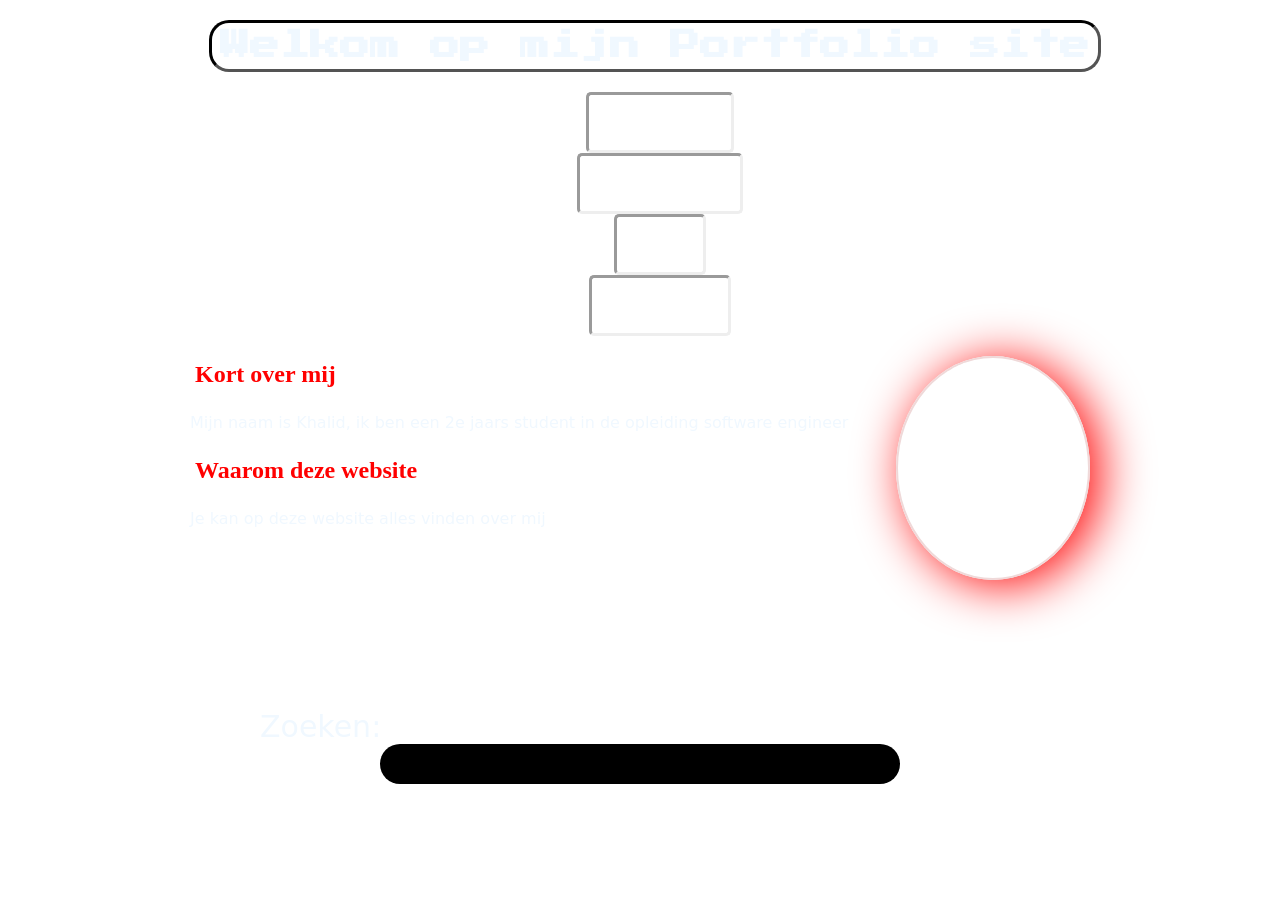
==== index.html @ 6fa55dfb "zoekbalk uitgewerkt" ====
<!DOCTYPE html>
<html lang="nl">

<head>
<meta charset="UTF-8">
  <meta name="viewport" content="width=device-width, initial-scale=1.0">
  <link rel="stylesheet" href="assets/css/style.css">
<link href="https://fonts.googleapis.com/css2?family=Press+Start+2P&display=swap" rel="stylesheet">
<title>Khalids Portfolio</title>

</head>

<body>


  <video autoplay muted loop playsinline class="achtergrond-video">
    <source src="assets/video/SansVideo.mp4" type="video/mp4">
  </video>






<header>       <h1 id ="Kopt">Welkom op mijn Portfolio site</h1>    

    <nav> 
     <ul>
        <li><a href="index.html"> Whoami</a><div class="box"></div> </li>
        <li><a href="projecten.html">Projecten</a> <div class="box"></div></li>
        <li><a href="blog.html">Blog</a><div class="box"></div> </li>
        <li><a href="contact.html">Contact</a><div class="box"></div></li>
      </ul>
          </nav>  
          
          
</header>


<main>  

<img id = "potret" src="assets/img/Khalid3.jpg" alt="Portret">
    
<section>
 <h2> Kort over mij </h2>
<p>Mijn naam is Khalid, ik ben een 2e jaars student in de opleiding software engineer</p>
</section>

<section>
<h2>Waarom deze website</h2>
<p>Je kan op deze website alles vinden over mij</p>
</section>




</main>

<search id="zoekcontainer">
  <form id = "zoeksub">
<label for="zoekbalk">Zoeken:</label>
<input id="zoekbalk"> 
</form>
</search>


<footer>

  

</footer>

    <script src="index.js"></script>

</body>



</html>
---- assets/css/style.css ----
@font-face {
     font-family: 'MonsterFriendFont';
          src: url('../fonts/MonsterFriendFore.otf') format('opentype');
     font-display: swap;
     }

     @font-face {
     font-family: 'sans';
          src: url('../fonts/determinationsansweb-webfont.ttf') format('truetype');
     font-display: swap;
     }

     @font-face {
     font-family: 'hachiro';
          src: url('../fonts/HachicroRegular.ttf') format('truetype');
     font-display: swap;
     }

     ul{

     list-style: none;

     }



          h1 {


               color:aliceblue;
               font-family: "press start 2p", sans-serif;
               padding: 8px;
               border-style: inset;

               font-size: 30px;

               width: fit-content;

          border-color:  black;
          border-radius: 20px;


          margin: 20px auto;
     transform: translateX(15px);


          }


     .achtergrond-video {
     position: fixed;
     top: 0;
     left: 0;
     width: 100vw;
     height: 100vh;
     object-fit: cover;
     z-index: -1; 
     } 





     p{

     font-family: "sans";

     color: aliceblue;


     }


     h2 {
          padding: 5px;
     font-family: "MonsterFriendFont";
     color: red;
     }


     li {
     border-style: inset;
     border-radius: 5px;
     width: fit-content;
     padding: 10px;
     font-size: 30px;
          font-family: 'sans';
     color: white;
     margin: auto;

          position: relative;

     }


     .contactli {

     color: rgb(0, 30, 255);
     margin: 10px 0;

     }

     a{

          text-decoration: none;

          position: relative;
     z-index: 1;
          color:inherit;
     }




     a:hover + .box{

     animation: expand;
     animation-duration: 1s;

     }

     .box{


     position: absolute;
     inset: 10px 15px 10px;

     background: red;
     z-index: 0;

          opacity: 0;



     }

     @keyframes expand {

          50%{transform: scale(1.2);}
          50%{opacity: 40%;}
     }


     label{

          font-size: 30px;
          display: block;
          color:aliceblue;
          font-family: 'sans';

     }


     input{
          font-family: 'sans', sans-serif;
          font-size: 25px;
          padding: 10px;
          border-radius: 20px;

          align-self: flex-start;
          
          width: 500px;
          height: 20px;
          margin-left: 120px;

          border:none;


          color:aliceblue;
     background-color: black;
     }


     @keyframes redshadow
     {
          50%{box-shadow: 5px 5px 50px rgb(78, 184, 241);  }


     }

     input:focus{

          outline: 1px dotted aliceblue;

     }
     

     input:hover{


  animation: redshadow 2s ease-in-out infinite;

     }



     #zoekcontainer{

          position: fixed;
     display: flex;
     flex-direction: column;
     width: 300px;
     gap: 10px;

     margin: 165px 70px;

     }

     #potret{


     width: 190px;
     height: 220px;

     object-fit: cover;
     border-radius: 50%;
     border: rgb(239, 217, 217) solid 2px;

     font-family: "sans";
          float: right;
     color: white;

     box-shadow: 10px 5px 50px rgb(255, 0, 0);
     }



     @media (max-width: 480px) {

     #potret {

     float: none;
     margin: 20px auto;

     }

     li {

     font-size: 20px;

     }

     }


     @media (min-width: 768px) {

     body {

     max-width: 700px;
     margin: auto;

     }

     }


     @media (min-width: 1024px) {

     body {

     max-width: 900px;

     }

     }
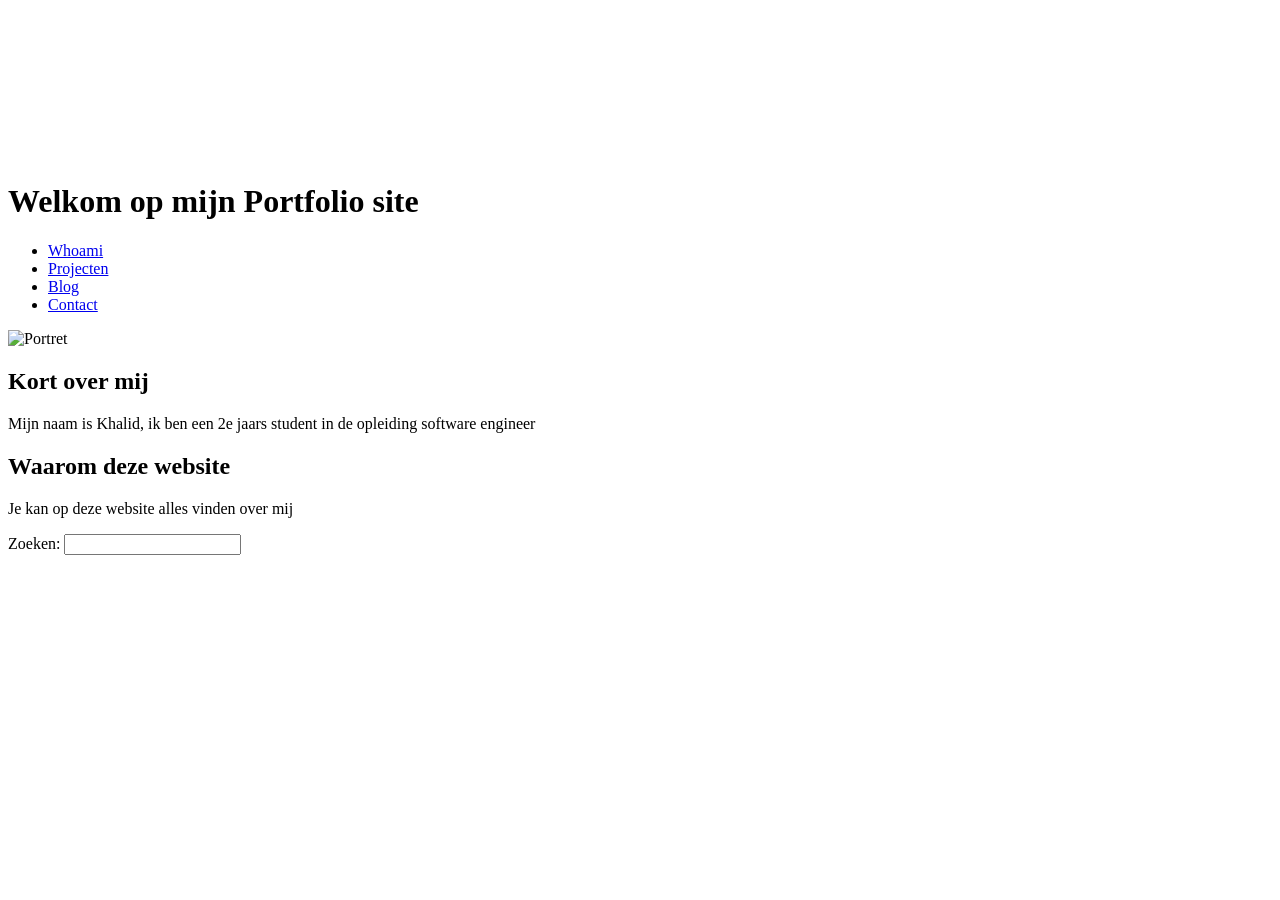
==== commit 51f1f093: "met prettier de layout van syntax mooi gemaakt, en feedback aangepast voor mezelf" ====
--- a/index.html
+++ b/index.html
@@ -1,79 +1,77 @@
-<!DOCTYPE html>
+<!doctype html>
 <html lang="nl">
+  <head>
+    <meta charset="UTF-8" />
+    <meta name="viewport" content="width=device-width, initial-scale=1.0" />
+    <!--meta titel/beschrijving, game ding ontwerp keuze, ruimte tussen letters, mooier menu ergens zetten waar hoort en beter idee over hoe eruit ziet, inhoudelijk boeit nietmeer zo erg, nu veel moet veranderen en ook uitleggen waarom ik voor iets gekozen heb zoals wrm die game stjl, en toevoegen dat je zo naar beneden kan scrollen, thats it, die font van google importeren en dan erbij zetten-->
+    <link rel="stylesheet" href="assets/css/style.css" />
+    <link
+      href="https://fonts.googleapis.com/css2?family=Press+Start+2P&display=swap"
+      rel="stylesheet"
+    />
+    <title>Khalids Portfolio</title>
+  </head>
 
-<head>
-<meta charset="UTF-8">
-  <meta name="viewport" content="width=device-width, initial-scale=1.0">
-  <link rel="stylesheet" href="assets/css/style.css">
-<link href="https://fonts.googleapis.com/css2?family=Press+Start+2P&display=swap" rel="stylesheet">
-<title>Khalids Portfolio</title>
+  <body>
+    <video autoplay muted loop playsinline class="achtergrond-video">
+      <source src="assets/video/SansVideo.mp4" type="video/mp4" />
+    </video>
 
-</head>
+    <header>
+      <h1 id="Kopt">Welkom op mijn Portfolio site</h1>
 
-<body>
+      <nav>
+        <ul>
+          <li>
+            <a href="index.html"> Whoami</a>
+            <div class="box"></div>
+          </li>
+          <li>
+            <a href="projecten.html">Projecten</a>
+            <div class="box"></div>
+          </li>
+          <li>
+            <a href="blog.html">Blog</a>
+            <div class="box"></div>
+          </li>
+          <li>
+            <a href="contact.html">Contact</a>
+            <div class="box"></div>
+          </li>
+        </ul>
+      </nav>
+    </header>
 
+    <main>
+      <img
+        id="potret"
+        src="assets/img/Khalid3.jpg"
+        alt="Portret"
+      />
 
-  <video autoplay muted loop playsinline class="achtergrond-video">
-    <source src="assets/video/SansVideo.mp4" type="video/mp4">
-  </video>
+      <section>
+        <h2>Kort over mij</h2>
+        <p>
+          Mijn naam is Khalid, ik ben een 2e jaars student in de opleiding
+          software engineer
+        </p>
+      </section>
 
+      <section>
+        <h2>Waarom deze website</h2>
+        <p>Je kan op deze website alles vinden over mij</p>
+      </section>
+    </main>
 
+    <search id="zoekcontainer">
+      <form id="zoeksub">
+        <label for="zoekbalk">Zoeken:</label>
+        <input id="zoekbalk" />
+      </form>
+    </search>
 
-
-
-
-<header>       <h1 id ="Kopt">Welkom op mijn Portfolio site</h1>    
-
-    <nav> 
-     <ul>
-        <li><a href="index.html"> Whoami</a><div class="box"></div> </li>
-        <li><a href="projecten.html">Projecten</a> <div class="box"></div></li>
-        <li><a href="blog.html">Blog</a><div class="box"></div> </li>
-        <li><a href="contact.html">Contact</a><div class="box"></div></li>
-      </ul>
-          </nav>  
-          
-          
-</header>
-
-
-<main>  
-
-<img id = "potret" src="assets/img/Khalid3.jpg" alt="Portret">
-    
-<section>
- <h2> Kort over mij </h2>
-<p>Mijn naam is Khalid, ik ben een 2e jaars student in de opleiding software engineer</p>
-</section>
-
-<section>
-<h2>Waarom deze website</h2>
-<p>Je kan op deze website alles vinden over mij</p>
-</section>
-
-
-
-
-</main>
-
-<search id="zoekcontainer">
-  <form id = "zoeksub">
-<label for="zoekbalk">Zoeken:</label>
-<input id="zoekbalk"> 
-</form>
-</search>
-
-
-<footer>
-
-  
-
-</footer>
+    <footer></footer>
 
     <script src="index.js"></script>
-
-</body>
-
-
-
-</html>+  </body>
+</html>
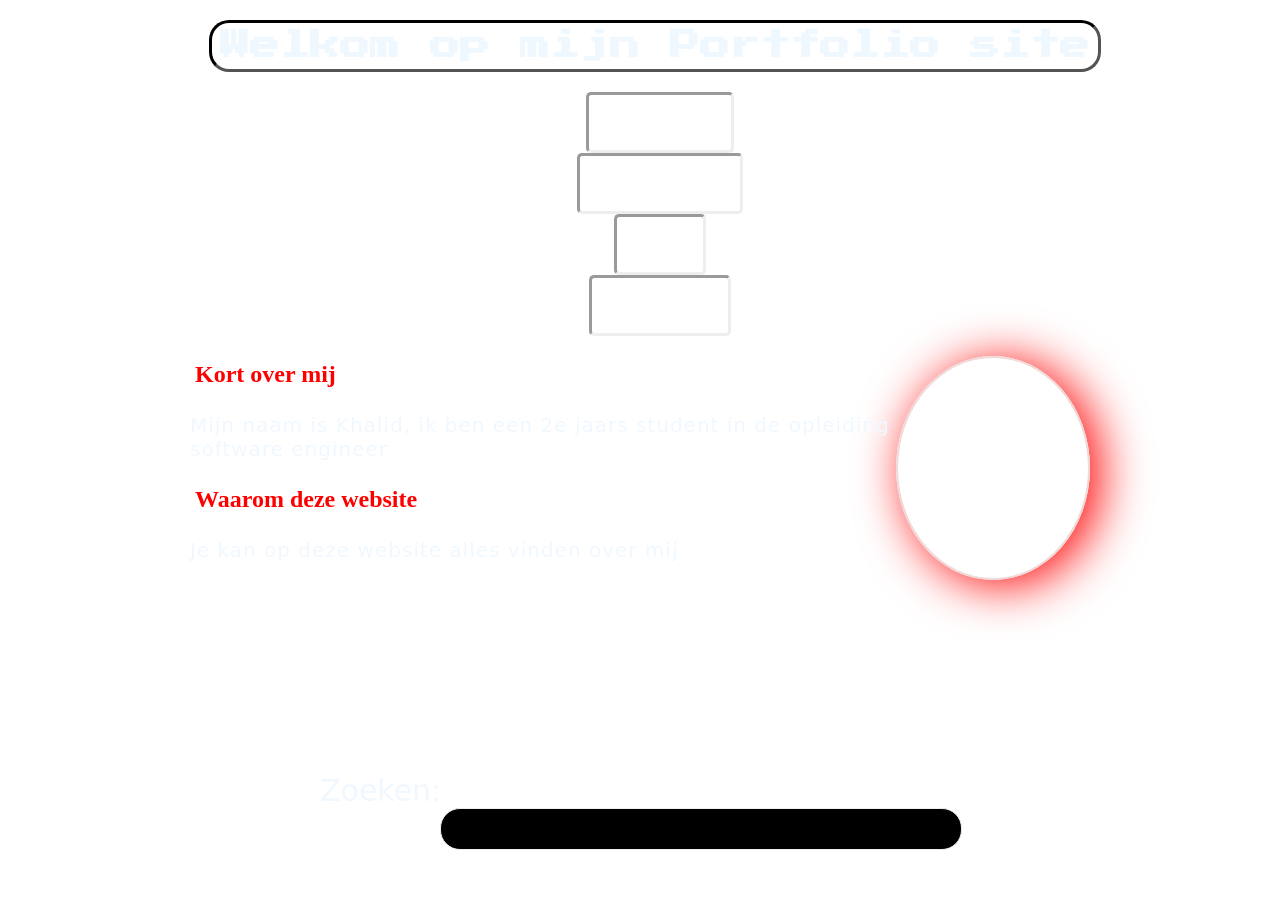
==== commit 4e4aa8bc: "repos ophalen met github api, zoeken, contactformulier met validatie en meta tags" ====
--- a/index.html
+++ b/index.html
@@ -3,12 +3,13 @@
   <head>
     <meta charset="UTF-8" />
     <meta name="viewport" content="width=device-width, initial-scale=1.0" />
-    <!--meta titel/beschrijving, game ding ontwerp keuze, ruimte tussen letters, mooier menu ergens zetten waar hoort en beter idee over hoe eruit ziet, inhoudelijk boeit nietmeer zo erg, nu veel moet veranderen en ook uitleggen waarom ik voor iets gekozen heb zoals wrm die game stjl, en toevoegen dat je zo naar beneden kan scrollen, thats it, die font van google importeren en dan erbij zetten-->
+    <meta
+      name="description"
+      content="Portfolio van Khalid, 2e jaars software engineering student op de Haagse Hogeschool. Hier vind je wie ik ben, mijn projecten en mijn blog."
+    />
+    <meta name="author" content="Khalid Sbaa" />
     <link rel="stylesheet" href="assets/css/style.css" />
-    <link
-      href="https://fonts.googleapis.com/css2?family=Press+Start+2P&display=swap"
-      rel="stylesheet"
-    />
+
     <title>Khalids Portfolio</title>
   </head>
 
--- a/assets/css/style.css
+++ b/assets/css/style.css
@@ -0,0 +1,273 @@
+@font-face {
+  font-family: "MonsterFriendFont";
+  src: url("../fonts/MonsterFriendFore.otf") format("opentype");
+  font-display: swap;
+}
+
+@font-face {
+  font-family: "sans";
+  src: url("../fonts/determinationsansweb-webfont.ttf") format("truetype");
+  font-display: swap;
+}
+
+
+@font-face {
+  font-family: "press start 2p";
+  src: url("../fonts/PressStart2P-Regular.ttf") format("truetype");
+  font-display: swap;
+}
+
+@font-face {
+  font-family: "hachiro";
+  src: url("../fonts/HachicroRegular.ttf") format("truetype");
+  font-display: swap;
+}
+
+ul {
+  list-style: none;
+}
+
+h1 {
+  color: aliceblue;
+  font-family: "press start 2p", sans-serif;
+  padding: 8px;
+  border-style: inset;
+
+  font-size: 30px;
+
+  width: fit-content;
+
+  border-color: black;
+  border-radius: 20px;
+
+  margin: 20px auto;
+  transform: translateX(15px);
+}
+
+.achtergrond-video {
+  position: fixed;
+  top: 0;
+  left: 0;
+  width: 100vw;
+  height: 100vh;
+  object-fit: cover;
+  z-index: -1;
+}
+
+p {
+  font-family: "sans";
+letter-spacing: 1px;
+  color: aliceblue;
+  font-size: 20px;
+}
+
+h2 {
+  padding: 5px;
+  font-family: "MonsterFriendFont";
+  color: red;
+}
+
+li {
+  border-style: inset;
+  border-radius: 5px;
+  width: fit-content;
+  padding: 10px;
+  font-size: 30px;
+  font-family: "sans";
+  color: white;
+  margin: auto;
+
+  position: relative;
+}
+
+.contactli {
+  color: rgb(0, 30, 255);
+  margin: 10px 0;
+}
+
+a {
+  text-decoration: none;
+
+  position: relative;
+  z-index: 1;
+  color: inherit;
+}
+
+
+
+#repos {
+  padding: 5px;
+  font-family: "MonsterFriendFont";
+  color: red;
+
+
+}
+
+a:hover + .box,
+button:hover + .box,
+button:focus-visible + .box {
+  animation: expand;
+  animation-duration: 1s;
+}
+
+.knopje {
+  border-style: inset;
+  border-radius: 5px;
+  width: fit-content;
+  padding: 10px;
+  margin: 10px 0;
+
+  position: relative;
+}
+
+.knopje button {
+  font-size: 30px;
+  font-family: "sans";
+  color: white;
+  background: none;
+  border: none;
+  cursor: pointer;
+
+  position: relative;
+  z-index: 1;
+}
+
+.box {
+  position: absolute;
+  inset: 10px 15px 10px;
+
+  background: red;
+  z-index: 0;
+
+  opacity: 0;
+}
+
+@keyframes expand {
+  50% {
+    transform: scale(1.2);
+  }
+  50% {
+    opacity: 40%;
+  }
+}
+
+label {
+  font-size: 30px;
+  display: block;
+  color: aliceblue;
+  font-family: "sans";
+}
+
+.loading{
+
+ animation: expand;
+  animation-duration: 1s;
+animation-iteration-count: infinite;
+}
+
+.gitlinkrepo{
+ 
+    margin-bottom: 60px;
+color: lightblue;
+font-size: 17px;
+text-decoration: underline;
+
+letter-spacing: 2px;
+
+cursor: pointer;
+
+width: fit-content;
+
+}
+
+
+
+
+input {
+  font-family: "sans", sans-serif;
+  font-size: 25px;
+  padding: 10px;
+  border-radius: 20px;
+
+  align-self: flex-start;
+
+  width: 500px;
+  height: 20px;
+  margin-left: 120px;
+
+  border: 1px solid rgb(243, 236, 236);
+
+
+  color: aliceblue;
+  background-color: black;
+}
+
+@keyframes redshadow {
+  50% {
+    box-shadow: 5px 5px 50px rgb(78, 184, 241);
+  }
+}
+
+input:focus {
+  outline: 1px dotted aliceblue;
+}
+
+input:hover {
+  animation: redshadow 2s ease-in-out infinite;
+}
+
+#zoekcontainer {
+  position: fixed;
+  display: flex;
+  flex-direction: column;
+  width: 300px;
+  gap: 10px;
+bottom: 50px;
+left: 25%;
+
+z-index: 100;
+
+
+}
+
+
+
+
+#potret {
+  width: 190px;
+  height: 220px;
+
+  object-fit: cover;
+  border-radius: 50%;
+  border: rgb(239, 217, 217) solid 2px;
+
+  font-family: "sans";
+  float: right;
+  color: white;
+
+  box-shadow: 10px 5px 50px rgb(255, 0, 0);
+}
+
+@media (max-width: 480px) {
+  #potret {
+    float: none;
+    margin: 20px auto;
+  }
+
+  li {
+    font-size: 20px;
+  }
+}
+
+@media (min-width: 768px) {
+  body {
+    max-width: 700px;
+    margin: auto;
+  }
+}
+
+@media (min-width: 1024px) {
+  body {
+    max-width: 900px;
+  }
+}
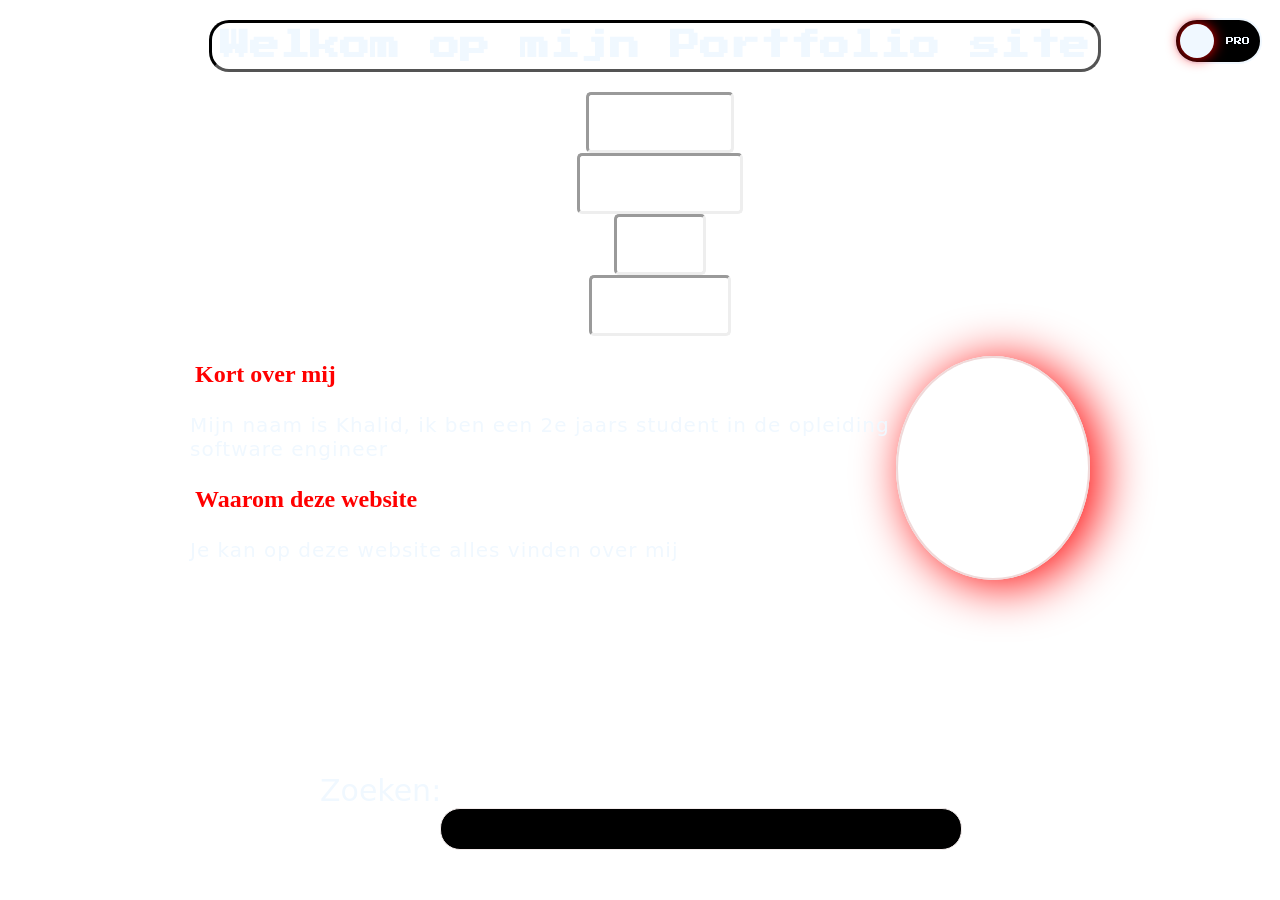
==== commit 0a4ba2d3: "business style vibe code toegevoegd" ====
--- a/index.html
+++ b/index.html
@@ -9,6 +9,7 @@
     />
     <meta name="author" content="Khalid Sbaa" />
     <link rel="stylesheet" href="assets/css/style.css" />
+    <script src="thema.js"></script>
 
     <title>Khalids Portfolio</title>
   </head>
@@ -17,6 +18,19 @@
     <video autoplay muted loop playsinline class="achtergrond-video">
       <source src="assets/video/SansVideo.mp4" type="video/mp4" />
     </video>
+
+    <button
+      id="themaknop"
+      class="themaknop"
+      type="button"
+      role="switch"
+      aria-checked="false"
+      aria-label="business thema"
+    >
+      <span class="knoptekst links" aria-hidden="true">GAME</span>
+      <span class="knoptekst rechts" aria-hidden="true">PRO</span>
+      <span class="knopbol" aria-hidden="true"></span>
+    </button>
 
     <header>
       <h1 id="Kopt">Welkom op mijn Portfolio site</h1>
--- a/assets/css/style.css
+++ b/assets/css/style.css
@@ -271,3 +271,95 @@
     max-width: 900px;
   }
 }
+
+
+/* thema switch rechtsboven */
+.themaknop {
+  position: fixed;
+  top: 18px;
+  right: 18px;
+  z-index: 200;
+
+  width: 88px;
+  height: 46px;
+  padding: 0;
+
+  border: 2px solid aliceblue;
+  border-radius: 999px;
+  background: black;
+  cursor: pointer;
+
+  transition:
+    background 0.5s,
+    border-color 0.5s;
+}
+
+.themaknop:hover,
+.themaknop:focus-visible {
+  animation: redshadow 2s ease-in-out infinite;
+}
+
+.themaknop:focus-visible {
+  outline: 2px dotted aliceblue;
+  outline-offset: 4px;
+}
+
+.knopbol {
+  position: absolute;
+  top: 4px;
+  left: 4px;
+
+  width: 34px;
+  height: 34px;
+  border-radius: 50%;
+
+  background: aliceblue;
+  box-shadow: 0 0 14px red;
+
+  transition:
+    transform 0.6s cubic-bezier(0.68, -0.55, 0.27, 1.55),
+    background 0.5s,
+    box-shadow 0.5s;
+}
+
+.knoptekst {
+  position: absolute;
+  top: 50%;
+  transform: translateY(-50%);
+
+  font-family: "press start 2p", monospace;
+  font-size: 8px;
+  color: aliceblue;
+
+  transition: opacity 0.3s;
+}
+
+.knoptekst.links {
+  left: 9px;
+  opacity: 0;
+}
+
+.knoptekst.rechts {
+  right: 10px;
+}
+
+.themaknop[aria-checked="true"] {
+  background: #0e1116;
+  border-color: #0e1116;
+}
+
+.themaknop[aria-checked="true"] .knopbol {
+  transform: translateX(46px);
+  background: white;
+  box-shadow: 0 3px 10px rgba(0, 0, 0, 0.45);
+}
+
+.themaknop[aria-checked="true"] .knoptekst.rechts {
+  opacity: 0;
+}
+
+@media (max-width: 480px) {
+  header {
+    padding-top: 60px;
+  }
+}
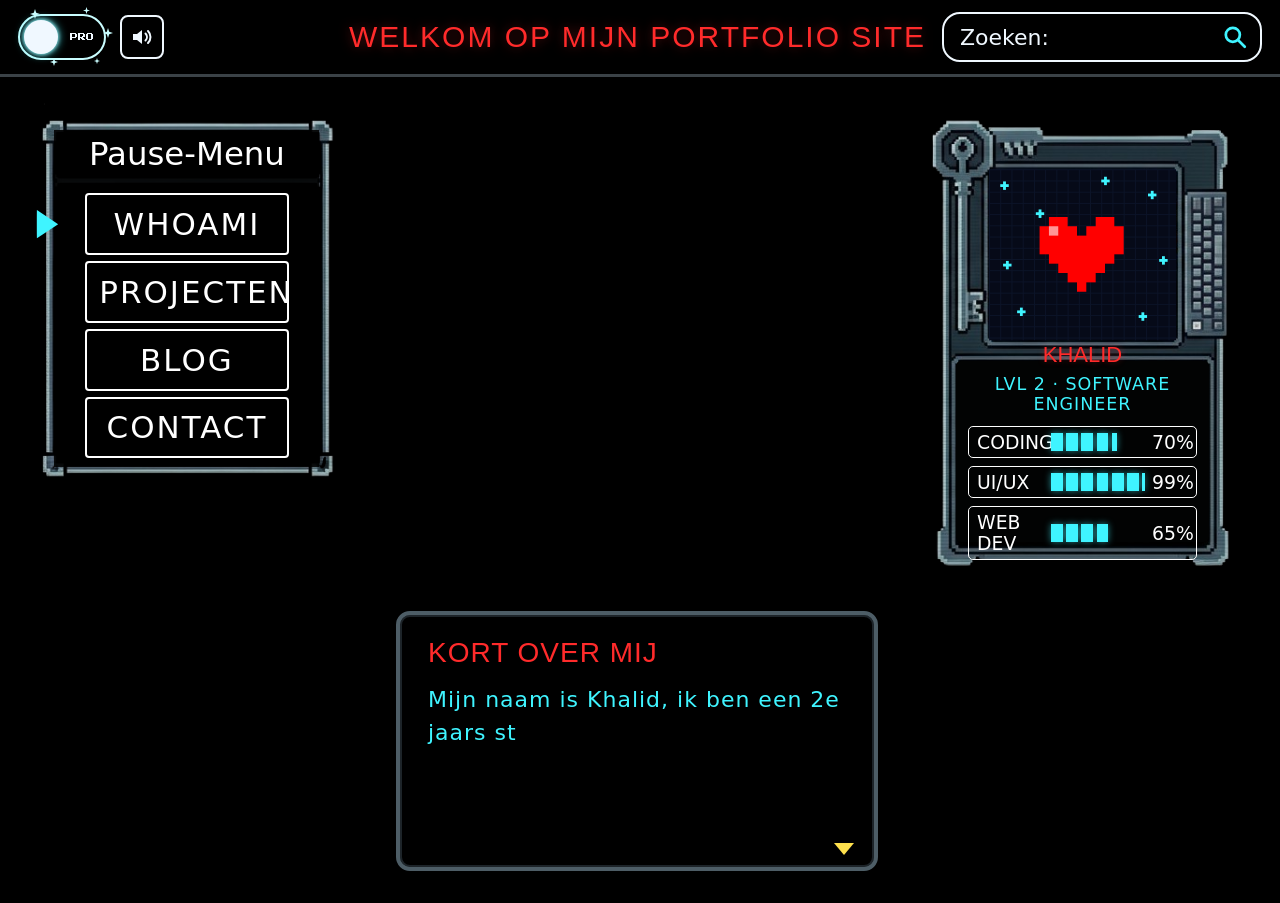
==== commit 5af75a70: "nieuwe game theme menu alles" ====
--- a/index.html
+++ b/index.html
@@ -10,7 +10,6 @@
     <meta name="author" content="Khalid Sbaa" />
     <link rel="stylesheet" href="assets/css/style.css" />
     <script src="thema.js"></script>
-
     <title>Khalids Portfolio</title>
   </head>
 
@@ -19,74 +18,150 @@
       <source src="assets/video/SansVideo.mp4" type="video/mp4" />
     </video>
 
-    <button
-      id="themaknop"
-      class="themaknop"
-      type="button"
-      role="switch"
-      aria-checked="false"
-      aria-label="business thema"
-    >
-      <span class="knoptekst links" aria-hidden="true">GAME</span>
-      <span class="knoptekst rechts" aria-hidden="true">PRO</span>
-      <span class="knopbol" aria-hidden="true"></span>
-    </button>
+    <header class="topbalk">
+      <div class="topbalk-links">
+        <button
+          id="themaknop"
+          class="themaknop"
+          type="button"
+          role="switch"
+          aria-checked="false"
+          aria-label="business thema"
+        >
+          <span class="knoptekst links" aria-hidden="true">GAME</span>
+          <span class="knoptekst rechts" aria-hidden="true">PRO</span>
+          <span class="knopbol" aria-hidden="true"></span>
+          <span class="glitter g1" aria-hidden="true"></span>
+          <span class="glitter g2" aria-hidden="true"></span>
+          <span class="glitter g3" aria-hidden="true"></span>
+          <span class="glitter g4" aria-hidden="true"></span>
+          <span class="glitter g5" aria-hidden="true"></span>
+        </button>
 
-    <header>
-      <h1 id="Kopt">Welkom op mijn Portfolio site</h1>
+        <button
+          id="geluidknop"
+          class="geluidknop"
+          type="button"
+          aria-pressed="true"
+          aria-label="geluid"
+        >
+          <svg viewBox="0 0 24 24" aria-hidden="true">
+            <path d="M3 9h4l5-4v14l-5-4H3z" fill="currentColor" />
+            <path
+              class="golf"
+              d="M15.5 8.5a5 5 0 0 1 0 7M18 6a8.5 8.5 0 0 1 0 12"
+              fill="none"
+              stroke="currentColor"
+              stroke-width="2"
+              stroke-linecap="round"
+            />
+            <path
+              class="kruis"
+              d="M16 9l5 6M21 9l-5 6"
+              stroke="currentColor"
+              stroke-width="2"
+              stroke-linecap="round"
+            />
+          </svg>
+        </button>
+      </div>
 
-      <nav>
+      <h1>Welkom op mijn portfolio site</h1>
+
+      <search id="zoekcontainer">
+        <form id="zoeksub">
+          <label for="zoekbalk">Zoeken:</label>
+          <input id="zoekbalk" type="search" />
+          <button class="zoekknop" type="submit" aria-label="zoek">
+            <svg viewBox="0 0 24 24" aria-hidden="true">
+              <circle
+                cx="10"
+                cy="10"
+                r="6.5"
+                fill="none"
+                stroke="currentColor"
+                stroke-width="2.5"
+              />
+              <path
+                d="M15 15l6 6"
+                stroke="currentColor"
+                stroke-width="2.5"
+                stroke-linecap="round"
+              />
+            </svg>
+          </button>
+        </form>
+      </search>
+    </header>
+
+    <div class="speelveld">
+      <nav class="menu" aria-label="hoofdmenu">
+        <p class="menutitel">Pause-Menu</p>
         <ul>
           <li>
-            <a href="index.html"> Whoami</a>
-            <div class="box"></div>
+            <a class="pixelknop" href="index.html" aria-current="page"
+              >Whoami</a
+            >
           </li>
           <li>
-            <a href="projecten.html">Projecten</a>
-            <div class="box"></div>
+            <a class="pixelknop" href="projecten.html">Projecten</a>
           </li>
           <li>
-            <a href="blog.html">Blog</a>
-            <div class="box"></div>
+            <a class="pixelknop" href="blog.html">Blog</a>
           </li>
           <li>
-            <a href="contact.html">Contact</a>
-            <div class="box"></div>
+            <a class="pixelknop" href="contact.html">Contact</a>
           </li>
         </ul>
       </nav>
-    </header>
 
-    <main>
-      <img
-        id="potret"
-        src="assets/img/Khalid3.jpg"
-        alt="Portret"
-      />
+      <main class="thuis">
+        <section class="dialoog" id="dialoog">
+          <h2>Kort over mij</h2>
+          <p class="typ">
+            Mijn naam is Khalid, ik ben een 2e jaars student in de opleiding
+            software engineer
+          </p>
 
-      <section>
-        <h2>Kort over mij</h2>
-        <p>
-          Mijn naam is Khalid, ik ben een 2e jaars student in de opleiding
-          software engineer
-        </p>
-      </section>
+          <h3 class="typ">Waarom deze website:</h3>
+          <p class="typ">Je kan op deze website alles vinden over mij</p>
+          <span class="verder" aria-hidden="true"></span>
+        </section>
 
-      <section>
-        <h2>Waarom deze website</h2>
-        <p>Je kan op deze website alles vinden over mij</p>
-      </section>
-    </main>
+        <aside class="kaart" aria-label="spelerskaart">
+          <img
+            src="assets/img/spelerskaart.png"
+            alt="Spelerskaart met een rood pixel hartje in de ruimte"
+            width="353"
+            height="537"
+          />
+          <div class="kaart-info">
+            <h2 id="naampje">Khalid</h2>
+            <p class="lvl">Lvl 2 · Software engineer</p>
 
-    <search id="zoekcontainer">
-      <form id="zoeksub">
-        <label for="zoekbalk">Zoeken:</label>
-        <input id="zoekbalk" />
-      </form>
-    </search>
+            <!-- verander het getal bij --xp om een balk aan te passen -->
+            <ul class="stats">
+              <li class="stat" style="--xp: 70">
+                <span>Coding</span>
+                <span class="balk"></span>
+              </li>
+              <li class="stat" style="--xp: 99">
+                <span>UI/UX</span>
+                <span class="balk"></span>
+              </li>
+              <li class="stat" style="--xp: 65">
+                <span>Web dev</span>
+                <span class="balk"></span>
+              </li>
+            </ul>
+          </div>
+        </aside>
+      </main>
+    </div>
 
     <footer></footer>
 
+    <script src="geluid.js"></script>
     <script src="index.js"></script>
   </body>
 </html>
--- a/assets/css/style.css
+++ b/assets/css/style.css
@@ -10,7 +10,6 @@
   font-display: swap;
 }
 
-
 @font-face {
   font-family: "press start 2p";
   src: url("../fonts/PressStart2P-Regular.ttf") format("truetype");
@@ -23,25 +22,27 @@
   font-display: swap;
 }
 
-ul {
-  list-style: none;
-}
-
-h1 {
-  color: aliceblue;
-  font-family: "press start 2p", sans-serif;
-  padding: 8px;
-  border-style: inset;
-
-  font-size: 30px;
-
-  width: fit-content;
-
-  border-color: black;
-  border-radius: 20px;
-
-  margin: 20px auto;
-  transform: translateX(15px);
+/* kleuren die overal terugkomen */
+:root {
+  --ster: #3ff4ff;
+  --ster-licht: #c9fdff;
+  --rood: #ff2b2b;
+  --wit: aliceblue;
+  --metaal: #4d5d66;
+  --metaal-donker: #1d2429;
+  --geel: #ffe14d;
+}
+
+* {
+  box-sizing: border-box;
+}
+
+body {
+  margin: 0;
+  min-height: 100vh;
+  background: black;
+  color: var(--wit);
+  font-family: "sans", monospace;
 }
 
 .achtergrond-video {
@@ -54,254 +55,108 @@
   z-index: -1;
 }
 
-p {
-  font-family: "sans";
-letter-spacing: 1px;
-  color: aliceblue;
-  font-size: 20px;
-}
-
-h2 {
-  padding: 5px;
-  font-family: "MonsterFriendFont";
-  color: red;
-}
-
-li {
-  border-style: inset;
-  border-radius: 5px;
-  width: fit-content;
-  padding: 10px;
+ul {
+  list-style: none;
+  margin: 0;
+  padding: 0;
+}
+
+a {
+  color: inherit;
+}
+
+/* alleen voor screenreaders */
+.sr-only {
+  position: absolute;
+  width: 1px;
+  height: 1px;
+  overflow: hidden;
+  clip-path: inset(50%);
+  white-space: nowrap;
+}
+
+/* ===== balk bovenaan ===== */
+.topbalk {
+  display: grid;
+  grid-template-columns: 1fr auto 1fr;
+  grid-template-areas: "links titel zoek";
+  align-items: center;
+  gap: 16px;
+
+  padding: 12px 18px;
+
+  background: rgba(0, 0, 0, 0.92);
+  border-bottom: 3px solid #3b4247;
+}
+
+.topbalk-links {
+  grid-area: links;
+  display: flex;
+  align-items: center;
+  gap: 14px;
+}
+
+.topbalk h1 {
+  grid-area: titel;
+  margin: 0;
+
+  font-family: "MonsterFriendFont", sans-serif;
   font-size: 30px;
-  font-family: "sans";
-  color: white;
-  margin: auto;
-
+  font-weight: normal;
+  letter-spacing: 2px;
+  text-transform: uppercase;
+  text-align: center;
+  color: var(--rood);
+  text-shadow: 0 0 12px rgba(255, 43, 43, 0.35);
+}
+
+/* ===== thema switch met glitter ===== */
+.themaknop {
   position: relative;
-}
-
-.contactli {
-  color: rgb(0, 30, 255);
-  margin: 10px 0;
-}
-
-a {
-  text-decoration: none;
-
-  position: relative;
-  z-index: 1;
-  color: inherit;
-}
-
-
-
-#repos {
-  padding: 5px;
-  font-family: "MonsterFriendFont";
-  color: red;
-
-
-}
-
-a:hover + .box,
-button:hover + .box,
-button:focus-visible + .box {
-  animation: expand;
-  animation-duration: 1s;
-}
-
-.knopje {
-  border-style: inset;
-  border-radius: 5px;
-  width: fit-content;
-  padding: 10px;
-  margin: 10px 0;
-
-  position: relative;
-}
-
-.knopje button {
-  font-size: 30px;
-  font-family: "sans";
-  color: white;
-  background: none;
-  border: none;
-  cursor: pointer;
-
-  position: relative;
-  z-index: 1;
-}
-
-.box {
-  position: absolute;
-  inset: 10px 15px 10px;
-
-  background: red;
-  z-index: 0;
-
-  opacity: 0;
-}
-
-@keyframes expand {
-  50% {
-    transform: scale(1.2);
-  }
-  50% {
-    opacity: 40%;
-  }
-}
-
-label {
-  font-size: 30px;
-  display: block;
-  color: aliceblue;
-  font-family: "sans";
-}
-
-.loading{
-
- animation: expand;
-  animation-duration: 1s;
-animation-iteration-count: infinite;
-}
-
-.gitlinkrepo{
- 
-    margin-bottom: 60px;
-color: lightblue;
-font-size: 17px;
-text-decoration: underline;
-
-letter-spacing: 2px;
-
-cursor: pointer;
-
-width: fit-content;
-
-}
-
-
-
-
-input {
-  font-family: "sans", sans-serif;
-  font-size: 25px;
-  padding: 10px;
-  border-radius: 20px;
-
-  align-self: flex-start;
-
-  width: 500px;
-  height: 20px;
-  margin-left: 120px;
-
-  border: 1px solid rgb(243, 236, 236);
-
-
-  color: aliceblue;
-  background-color: black;
-}
-
-@keyframes redshadow {
-  50% {
-    box-shadow: 5px 5px 50px rgb(78, 184, 241);
-  }
-}
-
-input:focus {
-  outline: 1px dotted aliceblue;
-}
-
-input:hover {
-  animation: redshadow 2s ease-in-out infinite;
-}
-
-#zoekcontainer {
-  position: fixed;
-  display: flex;
-  flex-direction: column;
-  width: 300px;
-  gap: 10px;
-bottom: 50px;
-left: 25%;
-
-z-index: 100;
-
-
-}
-
-
-
-
-#potret {
-  width: 190px;
-  height: 220px;
-
-  object-fit: cover;
-  border-radius: 50%;
-  border: rgb(239, 217, 217) solid 2px;
-
-  font-family: "sans";
-  float: right;
-  color: white;
-
-  box-shadow: 10px 5px 50px rgb(255, 0, 0);
-}
-
-@media (max-width: 480px) {
-  #potret {
-    float: none;
-    margin: 20px auto;
-  }
-
-  li {
-    font-size: 20px;
-  }
-}
-
-@media (min-width: 768px) {
-  body {
-    max-width: 700px;
-    margin: auto;
-  }
-}
-
-@media (min-width: 1024px) {
-  body {
-    max-width: 900px;
-  }
-}
-
-
-/* thema switch rechtsboven */
-.themaknop {
-  position: fixed;
-  top: 18px;
-  right: 18px;
-  z-index: 200;
+  flex-shrink: 0;
 
   width: 88px;
   height: 46px;
   padding: 0;
 
-  border: 2px solid aliceblue;
+  border: 2px solid var(--ster-licht);
   border-radius: 999px;
   background: black;
   cursor: pointer;
 
+  animation: glitter 1.8s ease-in-out infinite;
   transition:
     background 0.5s,
-    border-color 0.5s;
+    border-color 0.5s,
+    transform 0.2s;
+}
+
+@keyframes glitter {
+  0%,
+  100% {
+    box-shadow:
+      0 0 6px var(--ster),
+      0 0 14px var(--ster),
+      inset 0 0 6px rgba(63, 244, 255, 0.4);
+  }
+  50% {
+    box-shadow:
+      0 0 10px var(--ster-licht),
+      0 0 28px var(--ster),
+      0 0 48px rgba(63, 244, 255, 0.55),
+      inset 0 0 10px rgba(63, 244, 255, 0.6);
+  }
 }
 
 .themaknop:hover,
 .themaknop:focus-visible {
-  animation: redshadow 2s ease-in-out infinite;
+  transform: scale(1.06);
+  animation-duration: 0.8s;
 }
 
 .themaknop:focus-visible {
-  outline: 2px dotted aliceblue;
-  outline-offset: 4px;
+  outline: 2px dotted var(--wit);
+  outline-offset: 6px;
 }
 
 .knopbol {
@@ -313,8 +168,10 @@
   height: 34px;
   border-radius: 50%;
 
-  background: aliceblue;
-  box-shadow: 0 0 14px red;
+  background: var(--wit);
+  box-shadow:
+    0 0 10px var(--ster),
+    0 0 4px white;
 
   transition:
     transform 0.6s cubic-bezier(0.68, -0.55, 0.27, 1.55),
@@ -329,7 +186,7 @@
 
   font-family: "press start 2p", monospace;
   font-size: 8px;
-  color: aliceblue;
+  color: var(--wit);
 
   transition: opacity 0.3s;
 }
@@ -346,6 +203,7 @@
 .themaknop[aria-checked="true"] {
   background: #0e1116;
   border-color: #0e1116;
+  animation: none;
 }
 
 .themaknop[aria-checked="true"] .knopbol {
@@ -354,12 +212,793 @@
   box-shadow: 0 3px 10px rgba(0, 0, 0, 0.45);
 }
 
-.themaknop[aria-checked="true"] .knoptekst.rechts {
+.themaknop[aria-checked="true"] .knoptekst.rechts,
+.themaknop[aria-checked="true"] .glitter {
   opacity: 0;
 }
 
+/* de sterretjes rond de knop */
+.glitter {
+  position: absolute;
+  width: 10px;
+  height: 10px;
+
+  background: var(--ster-licht);
+  clip-path: polygon(
+    50% 0,
+    62% 38%,
+    100% 50%,
+    62% 62%,
+    50% 100%,
+    38% 62%,
+    0 50%,
+    38% 38%
+  );
+  filter: drop-shadow(0 0 3px var(--ster));
+  pointer-events: none;
+
+  animation: twinkel 1.6s ease-in-out infinite;
+}
+
+.g1 {
+  top: -7px;
+  left: 10px;
+}
+
+.g2 {
+  top: -9px;
+  right: 14px;
+  width: 7px;
+  height: 7px;
+  animation-delay: 0.4s;
+}
+
+.g3 {
+  bottom: -8px;
+  left: 30px;
+  width: 8px;
+  height: 8px;
+  animation-delay: 0.8s;
+}
+
+.g4 {
+  top: 12px;
+  right: -9px;
+  animation-delay: 1.1s;
+}
+
+.g5 {
+  bottom: -6px;
+  right: 4px;
+  width: 6px;
+  height: 6px;
+  animation-delay: 0.2s;
+}
+
+@keyframes twinkel {
+  0%,
+  100% {
+    opacity: 0;
+    transform: scale(0.3) rotate(0deg);
+  }
+  50% {
+    opacity: 1;
+    transform: scale(1.2) rotate(45deg);
+  }
+}
+
+/* ===== geluid knop ===== */
+.geluidknop {
+  width: 44px;
+  height: 44px;
+  padding: 8px;
+
+  border: 2px solid var(--wit);
+  border-radius: 8px;
+  background: black;
+  color: var(--wit);
+  cursor: pointer;
+}
+
+.geluidknop svg {
+  display: block;
+  width: 100%;
+  height: 100%;
+}
+
+.geluidknop:hover,
+.geluidknop:focus-visible {
+  color: var(--ster);
+  border-color: var(--ster);
+  box-shadow: 0 0 12px rgba(63, 244, 255, 0.6);
+}
+
+.geluidknop[aria-pressed="false"] .golf {
+  display: none;
+}
+
+.geluidknop[aria-pressed="true"] .kruis {
+  display: none;
+}
+
+/* ===== zoekbalk ===== */
+#zoekcontainer {
+  grid-area: zoek;
+  justify-self: end;
+  width: 100%;
+  max-width: 320px;
+}
+
+#zoeksub {
+  display: flex;
+  align-items: center;
+  gap: 8px;
+
+  padding: 6px 8px 6px 16px;
+
+  border: 2px solid var(--wit);
+  border-radius: 18px;
+  background: black;
+}
+
+@keyframes blauwgloed {
+  50% {
+    box-shadow: 5px 5px 50px rgb(78, 184, 241);
+  }
+}
+
+#zoeksub:hover,
+#zoeksub:focus-within {
+  animation: blauwgloed 2s ease-in-out infinite;
+}
+
+#zoeksub label {
+  font-size: 22px;
+  color: var(--wit);
+}
+
+#zoekbalk {
+  flex: 1;
+  min-width: 0;
+  padding: 4px;
+
+  border: none;
+  background: transparent;
+  color: var(--wit);
+  font-family: "sans", monospace;
+  font-size: 20px;
+}
+
+#zoekbalk:focus {
+  outline: none;
+}
+
+.zoekknop {
+  display: grid;
+  place-items: center;
+  width: 34px;
+  height: 34px;
+  padding: 4px;
+
+  border: none;
+  border-radius: 50%;
+  background: none;
+  color: var(--ster);
+  cursor: pointer;
+}
+
+.zoekknop svg {
+  width: 26px;
+  height: 26px;
+}
+
+/* ===== speelveld met menu links ===== */
+.speelveld {
+  display: grid;
+  grid-template-columns: 360px 1fr;
+  gap: 24px;
+  align-items: start;
+
+  max-width: 1500px;
+  min-height: calc(100vh - 74px);
+  margin: 0 auto;
+  padding: 24px 32px 32px 12px;
+}
+
+/* pause menu, de rand is een plaatje en de knoppen zijn echte links */
+.menu {
+  position: sticky;
+  top: 20px;
+  isolation: isolate;
+  container-type: inline-size;
+
+  width: 100%;
+  aspect-ratio: 382 / 426;
+
+  background: url("../img/menukader.png") center / 100% 100% no-repeat;
+}
+
+.menu::before {
+  content: "";
+  position: absolute;
+  inset: 7.3% 14.6% 8.9% 11.8%;
+  z-index: -1;
+  background: rgba(0, 0, 0, 0.88);
+}
+
+.menutitel {
+  position: absolute;
+  top: 7.3%;
+  left: 11.8%;
+  right: 14.6%;
+  height: 12%;
+  margin: 0;
+
+  display: grid;
+  place-items: center;
+
+  font-size: 9cqw;
+  color: white;
+}
+
+.menu ul {
+  position: absolute;
+  top: 21.5%;
+  bottom: 9.5%;
+  left: 11.8%;
+  right: 14.6%;
+
+  display: flex;
+  flex-direction: column;
+  justify-content: space-evenly;
+  align-items: center;
+}
+
+.menu li {
+  width: 77%;
+}
+
+/* pixel knoppen, deze stijl gebruik ik overal op de game kant */
+.pixelknop {
+  position: relative;
+  display: block;
+  width: 100%;
+  padding: 0.35em 0.4em;
+
+  border: 2px solid white;
+  border-radius: 4px;
+  background: black;
+  color: white;
+
+  font-family: "sans", monospace;
+  font-size: 24px;
+  letter-spacing: 2px;
+  text-align: center;
+  text-decoration: none;
+  text-transform: uppercase;
+  cursor: pointer;
+
+  transition:
+    background 0.15s,
+    color 0.15s,
+    box-shadow 0.15s,
+    transform 0.15s;
+}
+
+.menu .pixelknop {
+  font-size: 8.6cqw;
+}
+
+.pixelknop:hover,
+.pixelknop:focus-visible {
+  outline: none;
+  border-color: var(--ster-licht);
+  box-shadow:
+    0 0 10px rgba(63, 244, 255, 0.6),
+    inset 0 0 8px rgba(63, 244, 255, 0.35);
+}
+
+/* het cyaan pijltje voor de knop */
+.menu .pixelknop::before {
+  content: "";
+  position: absolute;
+  top: 50%;
+  left: -14cqw;
+  width: 6cqw;
+  height: 8cqw;
+
+  background: var(--ster);
+  clip-path: polygon(0 0, 100% 50%, 0 100%);
+  filter: drop-shadow(0 0 4px var(--ster));
+
+  opacity: 0;
+  transform: translateY(-50%);
+  transition: opacity 0.15s;
+}
+
+.menu .pixelknop[aria-current="page"]::before,
+.menu .pixelknop:hover::before,
+.menu .pixelknop:focus-visible::before {
+  opacity: 1;
+  animation: pijltje 0.8s steps(2) infinite;
+}
+
+/* hover je over een andere knop dan verspringt het pijltje mee */
+.menu:has(.pixelknop:hover, .pixelknop:focus-visible)
+  .pixelknop[aria-current="page"]:not(:hover, :focus-visible)::before {
+  opacity: 0;
+}
+
+@keyframes pijltje {
+  50% {
+    transform: translate(3px, -50%);
+  }
+}
+
+/* klik animatie, gaat samen met het klik geluid */
+.pixelknop.geklikt {
+  animation: indrukken 0.3s ease-out;
+}
+
+.pixelknop.geklikt::after {
+  content: "";
+  position: absolute;
+  inset: -4px;
+  border: 3px solid var(--ster);
+  border-radius: 6px;
+  pointer-events: none;
+  animation: knal 0.35s ease-out forwards;
+}
+
+.menu .pixelknop.geklikt::before {
+  opacity: 1;
+  animation: schiet 0.3s ease-out;
+}
+
+@keyframes indrukken {
+  0% {
+    transform: scale(1);
+  }
+  30% {
+    transform: scale(0.9);
+    background: var(--ster);
+    color: black;
+  }
+  100% {
+    transform: scale(1);
+  }
+}
+
+@keyframes knal {
+  from {
+    opacity: 1;
+    transform: scale(1);
+  }
+  to {
+    opacity: 0;
+    transform: scale(1.3);
+  }
+}
+
+@keyframes schiet {
+  40% {
+    transform: translate(10px, -50%);
+  }
+}
+
+/* ===== dialoog vakken ===== */
+.dialoog {
+  position: relative;
+  padding: 22px 28px 30px;
+
+  border: 4px solid var(--metaal);
+  border-radius: 14px;
+  background: rgba(0, 0, 0, 0.88);
+  box-shadow:
+    inset 0 0 0 2px var(--metaal-donker),
+    0 0 0 2px black;
+}
+
+.dialoog h2 {
+  margin: 0 0 14px;
+  font-family: "MonsterFriendFont", sans-serif;
+  font-size: 28px;
+  font-weight: normal;
+  letter-spacing: 1px;
+  text-transform: uppercase;
+  color: var(--rood);
+}
+
+.dialoog h3 {
+  margin: 20px 0 6px;
+  font-size: 22px;
+  font-weight: normal;
+  color: var(--ster);
+}
+
+.dialoog p {
+  margin: 0 0 12px;
+  font-size: 22px;
+  letter-spacing: 1px;
+  line-height: 1.5;
+  color: var(--ster);
+}
+
+.dialoog .datum {
+  font-size: 16px;
+  color: var(--wit);
+  opacity: 0.8;
+}
+
+/* knipperend geel pijltje rechtsonder, net als in een game */
+.verder {
+  position: absolute;
+  right: 20px;
+  bottom: 12px;
+
+  width: 20px;
+  height: 12px;
+  background: var(--geel);
+  clip-path: polygon(0 0, 100% 0, 50% 100%);
+
+  animation: knipper 1s steps(2) infinite;
+}
+
+@keyframes knipper {
+  50% {
+    opacity: 0;
+  }
+}
+
+.inhoud {
+  display: grid;
+  gap: 28px;
+  max-width: 860px;
+}
+
+/* ===== index: dialoog en spelerskaart ===== */
+.thuis {
+  display: grid;
+  grid-template-columns: 1fr 330px;
+  gap: 40px;
+  min-height: calc(100vh - 130px);
+}
+
+.thuis .dialoog {
+  align-self: end;
+  min-height: 260px;
+  cursor: pointer;
+}
+
+
+
+
+
+/* spelerskaart, de rand is een plaatje en de tekst en balken zijn echte html */
+.kaart {
+  position: relative;
+  container-type: inline-size;
+  align-self: start;
+  width: 100%;
+}
+
+.kaart img {
+  display: block;
+  width: 100%;
+  height: auto;
+}
+
+.kaart-info {
+  position: absolute;
+  top: 51.8%;
+  left: 11.6%;
+  width: 76.5%;
+  height: 36.1%;
+
+  display: flex;
+  flex-direction: column;
+  justify-content: center;
+  gap: 2.6cqw;
+  padding: 0 3.5cqw;
+
+  background: #020303;
+  border-radius: 1.5cqw;
+  text-align: center;
+}
+
+.kaart-info h2 {
+  margin: 0;
+  font-family: "MonsterFriendFont", sans-serif;
+  font-size: 10.5cqw;
+  font-weight: normal;
+  line-height: 1;
+  text-transform: uppercase;
+  color: var(--rood);
+  text-shadow: 0 0 2cqw rgba(255, 43, 43, 0.4);
+}
+
+#naampje{
+ 
+  font-size: 22px;
+
+}
+
+.lvl {
+  margin: 0 0 1cqw;
+  font-size: 5.3cqw;
+  letter-spacing: 0.3cqw;
+  text-transform: uppercase;
+  color: var(--ster);
+}
+
+.stats {
+  display: grid;
+  gap: 2.4cqw;
+}
+
+/*
+  XP balken aanpassen:
+  verander alleen het getal bij --xp in de html, bijv style="--xp: 70"
+  de balk en het procent getal passen zich dan vanzelf aan
+*/
+.stat {
+  counter-reset: xp var(--xp);
+
+  display: grid;
+  grid-template-columns: 32% 1fr 17%;
+  align-items: center;
+  gap: 2cqw;
+
+  padding: 1.4cqw 2.5cqw;
+
+  border: 0.6cqw solid white;
+  border-radius: 1.5cqw;
+
+  font-size: 5.7cqw;
+  text-align: left;
+  text-transform: uppercase;
+  color: white;
+
+  animation: statgloed 3s ease-in-out infinite;
+}
+
+.stat::after {
+  content: counter(xp) "%";
+  text-align: right;
+}
+
+.balk {
+  height: 5.5cqw;
+  position: relative;
+}
+
+.balk::before {
+  content: "";
+  position: absolute;
+  inset: 0 auto 0 0;
+  width: calc(var(--xp) * 1%);
+
+  background: repeating-linear-gradient(
+    90deg,
+    var(--ster) 0 3.6cqw,
+    transparent 3.6cqw 4.6cqw
+  );
+  filter: drop-shadow(0 0 1.2cqw rgba(63, 244, 255, 0.55));
+
+  animation:
+    vullen 1.2s ease-out both,
+    xpgloed 2.4s ease-in-out 1.2s infinite;
+}
+
+@keyframes vullen {
+  from {
+    width: 0;
+  }
+}
+
+@keyframes xpgloed {
+  50% {
+    filter: drop-shadow(0 0 2.2cqw rgba(63, 244, 255, 0.9)) brightness(1.25);
+  }
+}
+
+@keyframes statgloed {
+  0%,
+  100% {
+    box-shadow: inset 0 0 1cqw rgba(63, 244, 255, 0.12);
+  }
+  50% {
+    box-shadow: inset 0 0 3cqw rgba(63, 244, 255, 0.35);
+  }
+}
+
+/* ===== projecten ===== */
+#repos a {
+  display: block;
+  margin-top: 18px;
+
+  font-size: 24px;
+  color: white;
+  text-decoration: underline;
+  text-decoration-color: var(--ster);
+  text-underline-offset: 4px;
+}
+
+#repos a:hover,
+#repos a:focus-visible {
+  color: var(--ster);
+}
+
+#repos p {
+  padding-bottom: 14px;
+  border-bottom: 2px dashed var(--metaal);
+}
+
+#repos .loading,
+#repos .fout {
+  font-family: "MonsterFriendFont", sans-serif;
+  font-size: 22px;
+  color: var(--rood);
+}
+
+.loading {
+  animation: knipper 1s steps(2) infinite;
+}
+
+/* ===== contact ===== */
+.dialoog label {
+  display: block;
+  margin-top: 10px;
+  font-size: 22px;
+  color: var(--wit);
+}
+
+.dialoog input {
+  width: 100%;
+  max-width: 460px;
+  padding: 10px 14px;
+
+  border: 2px solid var(--wit);
+  border-radius: 12px;
+  background: black;
+  color: var(--wit);
+  font-family: "sans", monospace;
+  font-size: 20px;
+}
+
+.dialoog input:hover {
+  animation: blauwgloed 2s ease-in-out infinite;
+}
+
+.dialoog input:focus {
+  outline: 2px dotted var(--wit);
+  outline-offset: 2px;
+  border-color: var(--ster);
+}
+
+.dialoog input[aria-invalid="true"] {
+  border-color: var(--rood);
+}
+
+#naamfout,
+#emailfout,
+#berichtfout {
+  min-height: 24px;
+  margin: 4px 0 0;
+  font-size: 17px;
+  color: #ff6b6b;
+}
+
+#verstuurd {
+  color: #7dffb2;
+}
+
+.knoprij {
+  display: flex;
+  flex-wrap: wrap;
+  gap: 16px;
+  margin-top: 16px;
+}
+
+.knoprij .pixelknop {
+  width: auto;
+  min-width: 170px;
+}
+
+/* ===== tablet ===== */
+@media (max-width: 1100px) {
+  .speelveld {
+    grid-template-columns: 280px 1fr;
+    gap: 20px;
+    padding: 24px;
+  }
+
+  .thuis {
+    grid-template-columns: 1fr 270px;
+    gap: 28px;
+  }
+
+  .topbalk h1 {
+    font-size: 24px;
+  }
+}
+
+@media (max-width: 768px) {
+  .topbalk {
+    grid-template-columns: auto 1fr;
+    grid-template-areas:
+      "links zoek"
+      "titel titel";
+  }
+
+  .speelveld {
+    grid-template-columns: 1fr;
+    min-height: 0;
+  }
+
+  .menu {
+    position: relative;
+    top: 0;
+    max-width: 320px;
+    margin: 0 auto;
+  }
+
+  .thuis {
+    grid-template-columns: 1fr;
+    min-height: 0;
+  }
+
+  .kaart {
+    max-width: 300px;
+    margin: 0 auto;
+  }
+
+  .thuis .dialoog {
+    order: -1;
+  }
+}
+
+/* ===== mobiel ===== */
 @media (max-width: 480px) {
-  header {
-    padding-top: 60px;
-  }
-}
+  .topbalk {
+    grid-template-columns: 1fr;
+    grid-template-areas:
+      "links"
+      "titel"
+      "zoek";
+    padding: 12px 16px;
+  }
+
+  #zoekcontainer {
+    max-width: none;
+  }
+
+  .topbalk h1 {
+    font-size: 20px;
+  }
+
+  .speelveld {
+    padding: 20px 16px;
+  }
+
+  .dialoog {
+    padding: 18px 18px 30px;
+  }
+
+  .dialoog h2 {
+    font-size: 22px;
+  }
+
+  .dialoog p {
+    font-size: 18px;
+  }
+}
+
+@media (prefers-reduced-motion: reduce) {
+  *,
+  *::before,
+  *::after {
+    animation: none !important;
+    transition: none !important;
+  }
+}
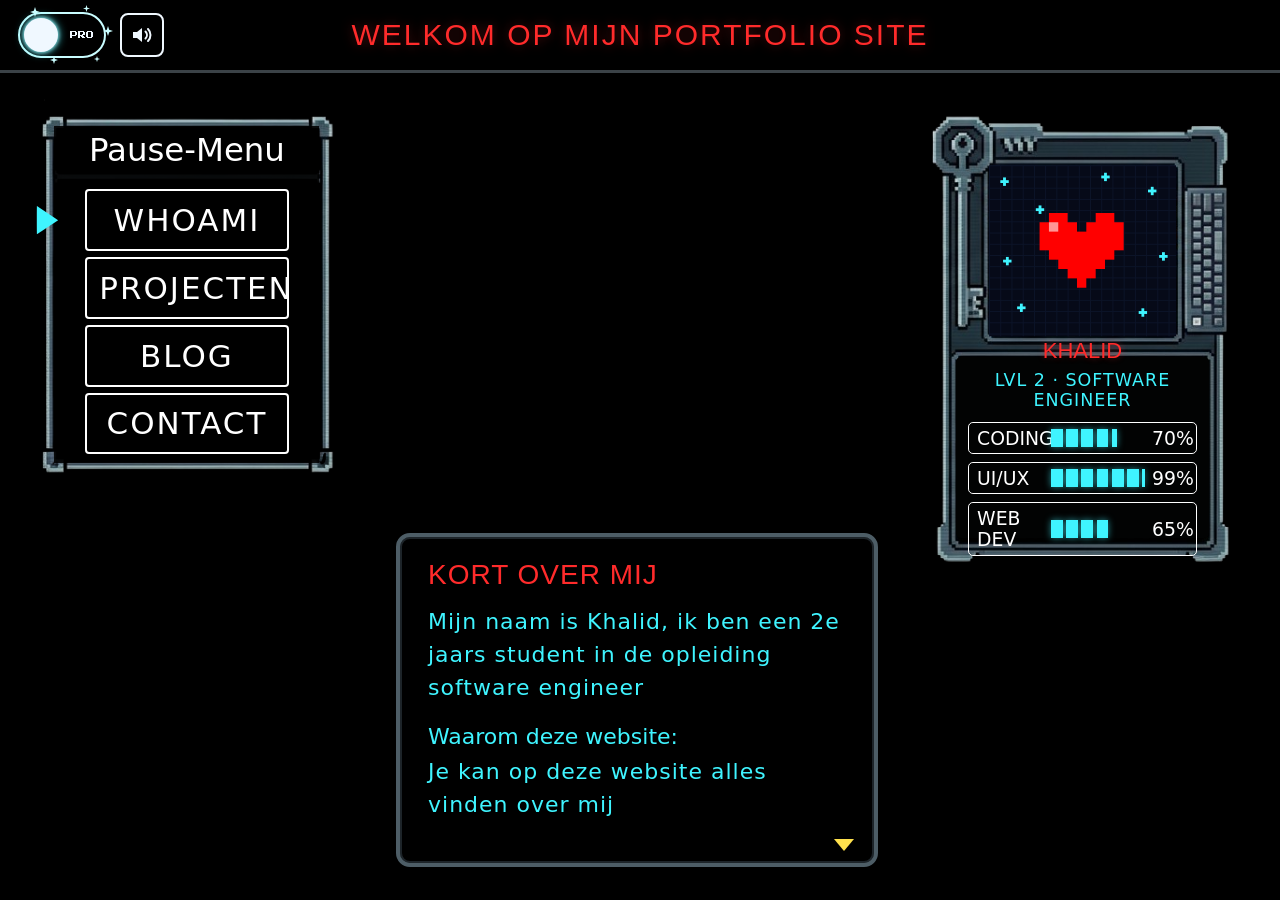
==== commit 3d8eab10: "removed search bar" ====
--- a/index.html
+++ b/index.html
@@ -67,31 +67,6 @@
       </div>
 
       <h1>Welkom op mijn portfolio site</h1>
-
-      <search id="zoekcontainer">
-        <form id="zoeksub">
-          <label for="zoekbalk">Zoeken:</label>
-          <input id="zoekbalk" type="search" />
-          <button class="zoekknop" type="submit" aria-label="zoek">
-            <svg viewBox="0 0 24 24" aria-hidden="true">
-              <circle
-                cx="10"
-                cy="10"
-                r="6.5"
-                fill="none"
-                stroke="currentColor"
-                stroke-width="2.5"
-              />
-              <path
-                d="M15 15l6 6"
-                stroke="currentColor"
-                stroke-width="2.5"
-                stroke-linecap="round"
-              />
-            </svg>
-          </button>
-        </form>
-      </search>
     </header>
 
     <div class="speelveld">
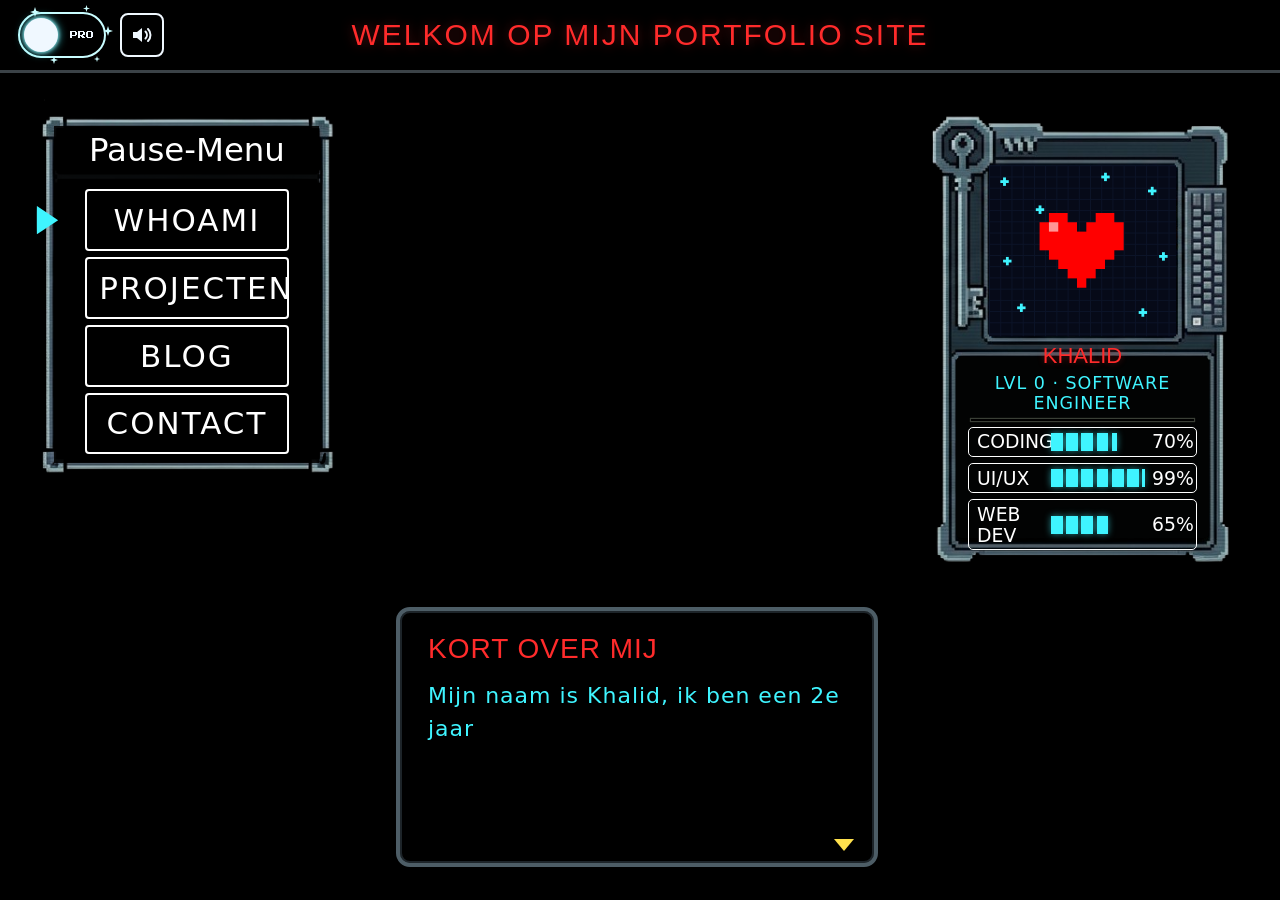
==== commit 2a230385: "undertale minigame met stages, winkel, endless en xp op de kaart" ====
--- a/index.html
+++ b/index.html
@@ -112,7 +112,23 @@
           />
           <div class="kaart-info">
             <h2 id="naampje">Khalid</h2>
-            <p class="lvl">Lvl 2 · Software engineer</p>
+            <p class="lvl">
+              Lvl <span id="levelgetal">0</span> · Software engineer
+            </p>
+
+            <!-- xp balk, vult zich als je stages haalt in de geheime minigame -->
+            <div
+              id="xpbalk"
+              class="xp"
+              role="progressbar"
+              aria-label="XP naar het volgende level"
+              aria-valuemin="0"
+              aria-valuemax="100"
+              aria-valuenow="0"
+            >
+              <span id="xpvulling" class="xp-vulling"></span>
+            </div>
+            <p id="xpmelding" class="sr-only" aria-live="polite"></p>
 
             <!-- verander het getal bij --xp om een balk aan te passen -->
             <ul class="stats">
@@ -136,7 +152,47 @@
 
     <footer></footer>
 
+    <!-- geheime minigame, klik 3 keer op het tekstvak "Kort over mij" -->
+    <dialog id="spelvenster" class="spelvenster" aria-labelledby="spelvraag">
+      <p id="spelvraag" class="spelvraag"></p>
+      <p id="spelstatus" class="spelstatus"></p>
+
+      <div id="keuzes" class="keuzes">
+        <button id="jaknop" class="keuze" type="button">YES</button>
+        <button id="neeknop" class="keuze nee" type="button">NO</button>
+      </div>
+
+      <canvas
+        id="spelveld"
+        class="spelveld"
+        width="480"
+        height="360"
+        tabindex="-1"
+        hidden
+      >
+        Minigame: ontwijk de botten met de pijltjes
+      </canvas>
+      <p id="spelhulp" class="spelhulp" hidden>
+        pijltjes of WASD bewegen · omhoog of spatie springen (blauw) · E taart
+        eten · P pauze · Esc stoppen · op je telefoon sleep je met je vinger
+      </p>
+      <button id="itemknop" class="keuze itemknop" type="button" hidden>
+        TAART
+      </button>
+
+      <!-- deze knoppen maakt minigame.js zelf aan -->
+      <div id="eindknoppen" class="keuzes" hidden></div>
+    </dialog>
+
+
+    <!-- laag bovenop alles waar de xp kristallen in vliegen -->
+    <div id="xplaag" class="xplaag" popover="manual" aria-hidden="true">
+      <canvas id="xpcanvas"></canvas>
+    </div>
+
     <script src="geluid.js"></script>
     <script src="index.js"></script>
+    <script src="spel.js"></script>
+    <script src="minigame.js"></script>
   </body>
 </html>
--- a/assets/css/style.css
+++ b/assets/css/style.css
@@ -698,7 +698,7 @@
   display: flex;
   flex-direction: column;
   justify-content: center;
-  gap: 2.6cqw;
+  gap: 1.8cqw;
   padding: 0 3.5cqw;
 
   background: #020303;
@@ -724,7 +724,7 @@
 }
 
 .lvl {
-  margin: 0 0 1cqw;
+  margin: 0;
   font-size: 5.3cqw;
   letter-spacing: 0.3cqw;
   text-transform: uppercase;
@@ -733,7 +733,7 @@
 
 .stats {
   display: grid;
-  gap: 2.4cqw;
+  gap: 1.8cqw;
 }
 
 /*
@@ -749,7 +749,7 @@
   align-items: center;
   gap: 2cqw;
 
-  padding: 1.4cqw 2.5cqw;
+  padding: 1.1cqw 2.5cqw;
 
   border: 0.6cqw solid white;
   border-radius: 1.5cqw;
@@ -1002,3 +1002,324 @@
     transition: none !important;
   }
 }
+
+/* ===== geheime undertale minigame ===== */
+.spelvenster {
+  width: min(560px, calc(100vw - 32px));
+  padding: 24px;
+
+  border: 4px solid white;
+  border-radius: 0;
+  background: black;
+  color: white;
+  font-family: "sans", monospace;
+}
+
+.spelvenster::backdrop {
+  background: rgba(0, 0, 0, 0.88);
+}
+
+.spelvraag {
+  min-height: 2.6em;
+  margin: 0 0 8px;
+  white-space: pre-line;
+  font-size: 26px;
+  line-height: 1.3;
+}
+
+.spelvraag.eng {
+  color: var(--rood);
+  font-family: "MonsterFriendFont", "sans", monospace;
+  text-shadow: 0 0 10px rgba(255, 43, 43, 0.6);
+  animation: beef 0.12s infinite;
+}
+
+.keuzes {
+  display: flex;
+  flex-wrap: wrap;
+  justify-content: space-around;
+  gap: 8px 16px;
+}
+
+/* net als in het menu van undertale: geel met een hartje ervoor */
+.keuze {
+  position: relative;
+  padding: 6px 12px 6px 34px;
+
+  border: none;
+  background: none;
+  color: white;
+  font-family: "sans", monospace;
+  font-size: 30px;
+  letter-spacing: 2px;
+  cursor: pointer;
+}
+
+.keuze::before {
+  content: "";
+  position: absolute;
+  left: 6px;
+  top: 50%;
+  width: 18px;
+  height: 16px;
+  transform: translateY(-50%);
+
+  background: var(--rood);
+  clip-path: polygon(0 25%, 25% 0, 50% 20%, 75% 0, 100% 25%, 100% 50%, 50% 100%, 0 50%);
+  opacity: 0;
+}
+
+.keuze:hover,
+.keuze:focus-visible {
+  color: #ffe14d;
+  outline: none;
+}
+
+.keuze:hover::before,
+.keuze:focus-visible::before {
+  opacity: 1;
+}
+
+/* de gare rode NO */
+.keuze.nee {
+  color: var(--rood);
+  font-family: "MonsterFriendFont", "sans", monospace;
+  text-shadow:
+    0 0 8px rgba(255, 43, 43, 0.8),
+    2px 2px 0 #5a0000;
+  animation: beef 0.15s infinite;
+}
+
+.keuze.nee:hover,
+.keuze.nee:focus-visible {
+  color: #ff0000;
+  text-shadow:
+    0 0 6px rgba(255, 0, 0, 0.7),
+    -2px 0 0 rgba(0, 255, 255, 0.6),
+    2px 2px 0 #5a0000;
+}
+
+@keyframes beef {
+  0% { transform: translate(0, 0); }
+  25% { transform: translate(-1px, 1px); }
+  50% { transform: translate(1px, -1px); }
+  75% { transform: translate(-1px, -1px); }
+  100% { transform: translate(1px, 1px); }
+}
+
+.spelveld {
+  display: block;
+  width: 100%;
+  height: auto;
+  margin: 0 auto;
+  image-rendering: pixelated;
+  touch-action: none;
+}
+
+.spelveld:focus {
+  outline: none;
+}
+
+.spelveld[hidden],
+.spelhulp[hidden],
+.keuzes[hidden] {
+  display: none;
+}
+
+.spelhulp {
+  margin: 12px 0 0;
+  font-size: 15px;
+  text-align: center;
+  color: #9aa4ab;
+}
+
+.keuze:disabled {
+  color: #555b66;
+  cursor: not-allowed;
+}
+
+/* tijdens de xp wordt het venster doorzichtig zodat je de kaart ziet */
+.spelvenster {
+  transition: opacity 0.4s;
+}
+
+.spelvenster.xp-moment {
+  opacity: 0.12;
+}
+
+.spelvenster.xp-moment::backdrop {
+  background: rgba(0, 0, 0, 0.3);
+}
+
+/* ===== xp balk op de spelerskaart, net als in minecraft ===== */
+.xp {
+  position: relative;
+  height: 2.8cqw;
+  margin: 0 1cqw;
+
+  background: #1b1d1a;
+  border: 0.5cqw solid black;
+  box-shadow: 0 0 0 0.35cqw #3a3f36;
+}
+
+.xp-vulling {
+  position: absolute;
+  inset: 0 auto 0 0;
+  width: 0;
+
+  background: linear-gradient(#b8ff5c, #74e016 55%, #4ea80c);
+  filter: drop-shadow(0 0 1.2cqw rgba(128, 255, 32, 0.6));
+  transition: width 0.12s ease-out;
+}
+
+/* de streepjes in de balk */
+.xp::after {
+  content: "";
+  position: absolute;
+  inset: 0;
+  background: repeating-linear-gradient(
+    90deg,
+    transparent 0 calc(100% / 18 - 0.4cqw),
+    rgba(0, 0, 0, 0.55) calc(100% / 18 - 0.4cqw) calc(100% / 18)
+  );
+  pointer-events: none;
+}
+
+.xp.puls .xp-vulling {
+  animation: xppuls 0.18s ease-out;
+}
+
+@keyframes xppuls {
+  50% {
+    filter: brightness(1.7) drop-shadow(0 0 2.5cqw #b8ff5c);
+  }
+}
+
+/* level up */
+.kaart.levelup {
+  animation: levelgloed 1.4s ease-out;
+}
+
+@keyframes levelgloed {
+  20% {
+    filter: drop-shadow(0 0 18px #b8ff5c) brightness(1.25);
+  }
+}
+
+.levelup-tekst {
+  position: absolute;
+  left: 50%;
+  top: 46%;
+  z-index: 2;
+
+  font-family: "MonsterFriendFont", monospace;
+  font-size: 9cqw;
+  white-space: nowrap;
+  color: #ffe14d;
+  text-shadow:
+    0 0 10px #74e016,
+    3px 3px 0 #2b5a06;
+
+  pointer-events: none;
+  animation: levelop 1.8s ease-out forwards;
+}
+
+@keyframes levelop {
+  0% {
+    opacity: 0;
+    transform: translate(-50%, 20%) scale(0.6);
+  }
+  15% {
+    opacity: 1;
+    transform: translate(-50%, -20%) scale(1.15);
+  }
+  70% {
+    opacity: 1;
+    transform: translate(-50%, -80%) scale(1);
+  }
+  100% {
+    opacity: 0;
+    transform: translate(-50%, -140%) scale(1);
+  }
+}
+
+/* de laag voor de kristallen ligt over alles heen */
+.xplaag {
+  inset: 0;
+  width: 100vw;
+  height: 100vh;
+  margin: 0;
+  padding: 0;
+
+  border: none;
+  background: transparent;
+  overflow: visible;
+  pointer-events: none;
+}
+
+.xplaag canvas {
+  display: block;
+  width: 100%;
+  height: 100%;
+}
+
+/* status onder de tekst: level, goud en sterren */
+.spelstatus {
+  margin: 0 0 16px;
+  font-size: 16px;
+  letter-spacing: 1px;
+  color: #ffe14d;
+}
+
+/* lange menu's zoals stages en de winkel in een rooster */
+.keuzes.lijst {
+  display: grid;
+  grid-template-columns: repeat(auto-fit, minmax(220px, 1fr));
+  gap: 2px 12px;
+}
+
+.keuzes.lijst[hidden] {
+  display: none;
+}
+
+.keuzes.lijst .keuze {
+  font-size: 21px;
+  text-align: left;
+}
+
+.itemknop {
+  display: block;
+  margin: 10px auto 0;
+  font-size: 20px;
+}
+
+.itemknop[hidden] {
+  display: none;
+}
+
+/* naam invullen bij een high score */
+.naamform {
+  display: flex;
+  align-items: center;
+  justify-content: center;
+  gap: 12px;
+  font-size: 26px;
+}
+
+.naamform input {
+  width: 4.5ch;
+  padding: 4px 8px;
+
+  border: 3px solid white;
+  background: black;
+  color: #ffe14d;
+  font-family: "sans", monospace;
+  font-size: 28px;
+  letter-spacing: 4px;
+  text-transform: uppercase;
+}
+
+.naamform input:focus {
+  outline: 2px dotted #ffe14d;
+  outline-offset: 3px;
+}
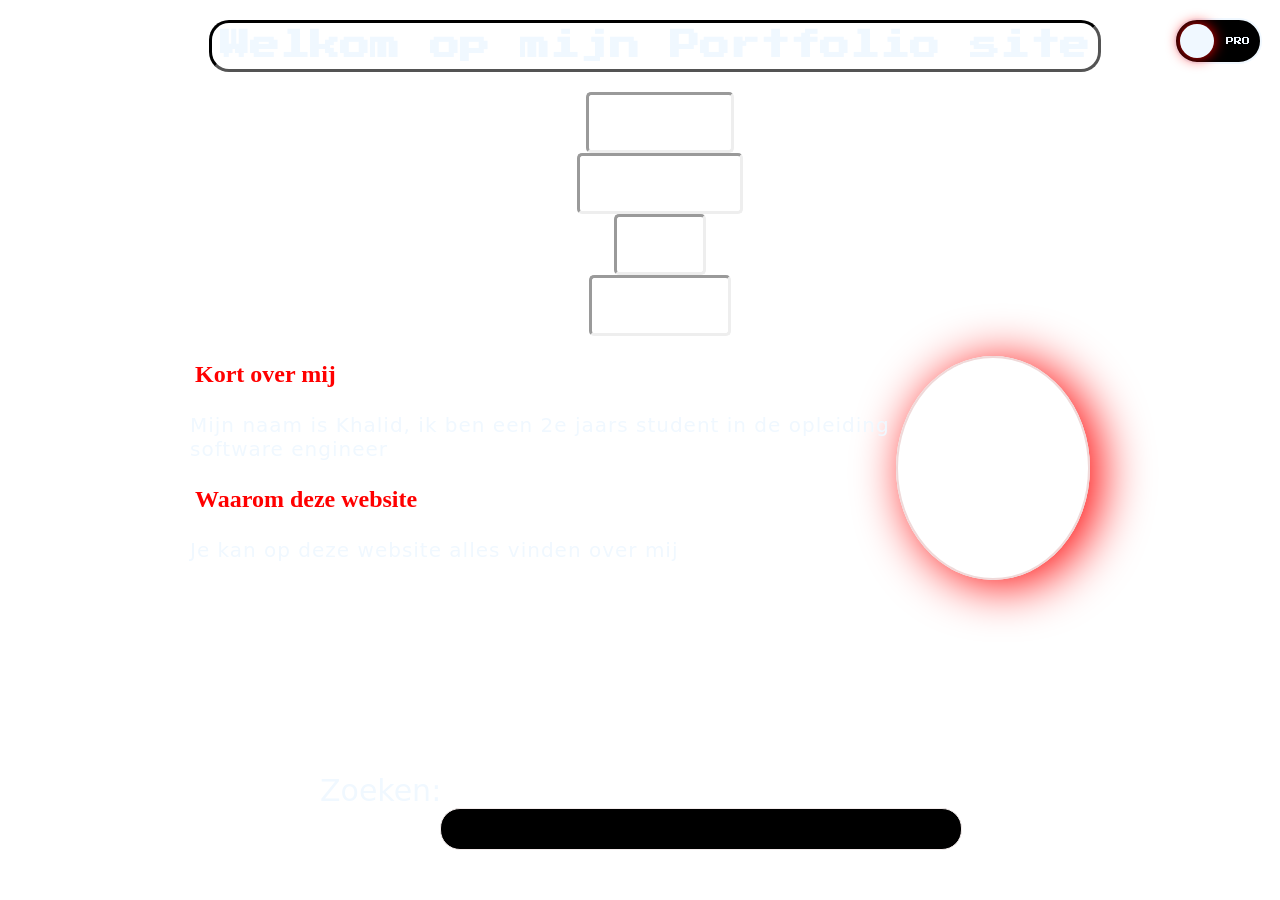
==== commit cde65108: "site terug naar de versie van opdracht 2 met de business switch game thema, geluid en de minigame st" ====
--- a/index.html
+++ b/index.html
@@ -10,6 +10,7 @@
     <meta name="author" content="Khalid Sbaa" />
     <link rel="stylesheet" href="assets/css/style.css" />
     <script src="thema.js"></script>
+
     <title>Khalids Portfolio</title>
   </head>
 
@@ -18,181 +19,74 @@
       <source src="assets/video/SansVideo.mp4" type="video/mp4" />
     </video>
 
-    <header class="topbalk">
-      <div class="topbalk-links">
-        <button
-          id="themaknop"
-          class="themaknop"
-          type="button"
-          role="switch"
-          aria-checked="false"
-          aria-label="business thema"
-        >
-          <span class="knoptekst links" aria-hidden="true">GAME</span>
-          <span class="knoptekst rechts" aria-hidden="true">PRO</span>
-          <span class="knopbol" aria-hidden="true"></span>
-          <span class="glitter g1" aria-hidden="true"></span>
-          <span class="glitter g2" aria-hidden="true"></span>
-          <span class="glitter g3" aria-hidden="true"></span>
-          <span class="glitter g4" aria-hidden="true"></span>
-          <span class="glitter g5" aria-hidden="true"></span>
-        </button>
+    <button
+      id="themaknop"
+      class="themaknop"
+      type="button"
+      role="switch"
+      aria-checked="false"
+      aria-label="business thema"
+    >
+      <span class="knoptekst links" aria-hidden="true">GAME</span>
+      <span class="knoptekst rechts" aria-hidden="true">PRO</span>
+      <span class="knopbol" aria-hidden="true"></span>
+    </button>
 
-        <button
-          id="geluidknop"
-          class="geluidknop"
-          type="button"
-          aria-pressed="true"
-          aria-label="geluid"
-        >
-          <svg viewBox="0 0 24 24" aria-hidden="true">
-            <path d="M3 9h4l5-4v14l-5-4H3z" fill="currentColor" />
-            <path
-              class="golf"
-              d="M15.5 8.5a5 5 0 0 1 0 7M18 6a8.5 8.5 0 0 1 0 12"
-              fill="none"
-              stroke="currentColor"
-              stroke-width="2"
-              stroke-linecap="round"
-            />
-            <path
-              class="kruis"
-              d="M16 9l5 6M21 9l-5 6"
-              stroke="currentColor"
-              stroke-width="2"
-              stroke-linecap="round"
-            />
-          </svg>
-        </button>
-      </div>
+    <header>
+      <h1 id="Kopt">Welkom op mijn Portfolio site</h1>
 
-      <h1>Welkom op mijn portfolio site</h1>
-    </header>
-
-    <div class="speelveld">
-      <nav class="menu" aria-label="hoofdmenu">
-        <p class="menutitel">Pause-Menu</p>
+      <nav>
         <ul>
           <li>
-            <a class="pixelknop" href="index.html" aria-current="page"
-              >Whoami</a
-            >
+            <a href="index.html"> Whoami</a>
+            <div class="box"></div>
           </li>
           <li>
-            <a class="pixelknop" href="projecten.html">Projecten</a>
+            <a href="projecten.html">Projecten</a>
+            <div class="box"></div>
           </li>
           <li>
-            <a class="pixelknop" href="blog.html">Blog</a>
+            <a href="blog.html">Blog</a>
+            <div class="box"></div>
           </li>
           <li>
-            <a class="pixelknop" href="contact.html">Contact</a>
+            <a href="contact.html">Contact</a>
+            <div class="box"></div>
           </li>
         </ul>
       </nav>
+    </header>
 
-      <main class="thuis">
-        <section class="dialoog" id="dialoog">
-          <h2>Kort over mij</h2>
-          <p class="typ">
-            Mijn naam is Khalid, ik ben een 2e jaars student in de opleiding
-            software engineer
-          </p>
+    <main>
+      <img
+        id="potret"
+        src="assets/img/Khalid3.jpg"
+        alt="Portret"
+      />
 
-          <h3 class="typ">Waarom deze website:</h3>
-          <p class="typ">Je kan op deze website alles vinden over mij</p>
-          <span class="verder" aria-hidden="true"></span>
-        </section>
+      <section>
+        <h2>Kort over mij</h2>
+        <p>
+          Mijn naam is Khalid, ik ben een 2e jaars student in de opleiding
+          software engineer
+        </p>
+      </section>
 
-        <aside class="kaart" aria-label="spelerskaart">
-          <img
-            src="assets/img/spelerskaart.png"
-            alt="Spelerskaart met een rood pixel hartje in de ruimte"
-            width="353"
-            height="537"
-          />
-          <div class="kaart-info">
-            <h2 id="naampje">Khalid</h2>
-            <p class="lvl">
-              Lvl <span id="levelgetal">0</span> · Software engineer
-            </p>
+      <section>
+        <h2>Waarom deze website</h2>
+        <p>Je kan op deze website alles vinden over mij</p>
+      </section>
+    </main>
 
-            <!-- xp balk, vult zich als je stages haalt in de geheime minigame -->
-            <div
-              id="xpbalk"
-              class="xp"
-              role="progressbar"
-              aria-label="XP naar het volgende level"
-              aria-valuemin="0"
-              aria-valuemax="100"
-              aria-valuenow="0"
-            >
-              <span id="xpvulling" class="xp-vulling"></span>
-            </div>
-            <p id="xpmelding" class="sr-only" aria-live="polite"></p>
-
-            <!-- verander het getal bij --xp om een balk aan te passen -->
-            <ul class="stats">
-              <li class="stat" style="--xp: 70">
-                <span>Coding</span>
-                <span class="balk"></span>
-              </li>
-              <li class="stat" style="--xp: 99">
-                <span>UI/UX</span>
-                <span class="balk"></span>
-              </li>
-              <li class="stat" style="--xp: 65">
-                <span>Web dev</span>
-                <span class="balk"></span>
-              </li>
-            </ul>
-          </div>
-        </aside>
-      </main>
-    </div>
+    <search id="zoekcontainer">
+      <form id="zoeksub">
+        <label for="zoekbalk">Zoeken:</label>
+        <input id="zoekbalk" />
+      </form>
+    </search>
 
     <footer></footer>
 
-    <!-- geheime minigame, klik 3 keer op het tekstvak "Kort over mij" -->
-    <dialog id="spelvenster" class="spelvenster" aria-labelledby="spelvraag">
-      <p id="spelvraag" class="spelvraag"></p>
-      <p id="spelstatus" class="spelstatus"></p>
-
-      <div id="keuzes" class="keuzes">
-        <button id="jaknop" class="keuze" type="button">YES</button>
-        <button id="neeknop" class="keuze nee" type="button">NO</button>
-      </div>
-
-      <canvas
-        id="spelveld"
-        class="spelveld"
-        width="480"
-        height="360"
-        tabindex="-1"
-        hidden
-      >
-        Minigame: ontwijk de botten met de pijltjes
-      </canvas>
-      <p id="spelhulp" class="spelhulp" hidden>
-        pijltjes of WASD bewegen · omhoog of spatie springen (blauw) · E taart
-        eten · P pauze · Esc stoppen · op je telefoon sleep je met je vinger
-      </p>
-      <button id="itemknop" class="keuze itemknop" type="button" hidden>
-        TAART
-      </button>
-
-      <!-- deze knoppen maakt minigame.js zelf aan -->
-      <div id="eindknoppen" class="keuzes" hidden></div>
-    </dialog>
-
-
-    <!-- laag bovenop alles waar de xp kristallen in vliegen -->
-    <div id="xplaag" class="xplaag" popover="manual" aria-hidden="true">
-      <canvas id="xpcanvas"></canvas>
-    </div>
-
-    <script src="geluid.js"></script>
     <script src="index.js"></script>
-    <script src="spel.js"></script>
-    <script src="minigame.js"></script>
   </body>
 </html>
--- a/assets/css/style.css
+++ b/assets/css/style.css
@@ -10,6 +10,7 @@
   font-display: swap;
 }
 
+
 @font-face {
   font-family: "press start 2p";
   src: url("../fonts/PressStart2P-Regular.ttf") format("truetype");
@@ -22,27 +23,25 @@
   font-display: swap;
 }
 
-/* kleuren die overal terugkomen */
-:root {
-  --ster: #3ff4ff;
-  --ster-licht: #c9fdff;
-  --rood: #ff2b2b;
-  --wit: aliceblue;
-  --metaal: #4d5d66;
-  --metaal-donker: #1d2429;
-  --geel: #ffe14d;
-}
-
-* {
-  box-sizing: border-box;
-}
-
-body {
-  margin: 0;
-  min-height: 100vh;
-  background: black;
-  color: var(--wit);
-  font-family: "sans", monospace;
+ul {
+  list-style: none;
+}
+
+h1 {
+  color: aliceblue;
+  font-family: "press start 2p", sans-serif;
+  padding: 8px;
+  border-style: inset;
+
+  font-size: 30px;
+
+  width: fit-content;
+
+  border-color: black;
+  border-radius: 20px;
+
+  margin: 20px auto;
+  transform: translateX(15px);
 }
 
 .achtergrond-video {
@@ -55,108 +54,254 @@
   z-index: -1;
 }
 
-ul {
-  list-style: none;
-  margin: 0;
-  padding: 0;
+p {
+  font-family: "sans";
+letter-spacing: 1px;
+  color: aliceblue;
+  font-size: 20px;
+}
+
+h2 {
+  padding: 5px;
+  font-family: "MonsterFriendFont";
+  color: red;
+}
+
+li {
+  border-style: inset;
+  border-radius: 5px;
+  width: fit-content;
+  padding: 10px;
+  font-size: 30px;
+  font-family: "sans";
+  color: white;
+  margin: auto;
+
+  position: relative;
+}
+
+.contactli {
+  color: rgb(0, 30, 255);
+  margin: 10px 0;
 }
 
 a {
+  text-decoration: none;
+
+  position: relative;
+  z-index: 1;
   color: inherit;
 }
 
-/* alleen voor screenreaders */
-.sr-only {
+
+
+#repos {
+  padding: 5px;
+  font-family: "MonsterFriendFont";
+  color: red;
+
+
+}
+
+a:hover + .box,
+button:hover + .box,
+button:focus-visible + .box {
+  animation: expand;
+  animation-duration: 1s;
+}
+
+.knopje {
+  border-style: inset;
+  border-radius: 5px;
+  width: fit-content;
+  padding: 10px;
+  margin: 10px 0;
+
+  position: relative;
+}
+
+.knopje button {
+  font-size: 30px;
+  font-family: "sans";
+  color: white;
+  background: none;
+  border: none;
+  cursor: pointer;
+
+  position: relative;
+  z-index: 1;
+}
+
+.box {
   position: absolute;
-  width: 1px;
-  height: 1px;
-  overflow: hidden;
-  clip-path: inset(50%);
-  white-space: nowrap;
-}
-
-/* ===== balk bovenaan ===== */
-.topbalk {
-  display: grid;
-  grid-template-columns: 1fr auto 1fr;
-  grid-template-areas: "links titel zoek";
-  align-items: center;
-  gap: 16px;
-
-  padding: 12px 18px;
-
-  background: rgba(0, 0, 0, 0.92);
-  border-bottom: 3px solid #3b4247;
-}
-
-.topbalk-links {
-  grid-area: links;
+  inset: 10px 15px 10px;
+
+  background: red;
+  z-index: 0;
+
+  opacity: 0;
+}
+
+@keyframes expand {
+  50% {
+    transform: scale(1.2);
+  }
+  50% {
+    opacity: 40%;
+  }
+}
+
+label {
+  font-size: 30px;
+  display: block;
+  color: aliceblue;
+  font-family: "sans";
+}
+
+.loading{
+
+ animation: expand;
+  animation-duration: 1s;
+animation-iteration-count: infinite;
+}
+
+.gitlinkrepo{
+ 
+    margin-bottom: 60px;
+color: lightblue;
+font-size: 17px;
+text-decoration: underline;
+
+letter-spacing: 2px;
+
+cursor: pointer;
+
+width: fit-content;
+
+}
+
+
+
+
+input {
+  font-family: "sans", sans-serif;
+  font-size: 25px;
+  padding: 10px;
+  border-radius: 20px;
+
+  align-self: flex-start;
+
+  width: 500px;
+  height: 20px;
+  margin-left: 120px;
+
+  border: 1px solid rgb(243, 236, 236);
+
+
+  color: aliceblue;
+  background-color: black;
+}
+
+@keyframes redshadow {
+  50% {
+    box-shadow: 5px 5px 50px rgb(78, 184, 241);
+  }
+}
+
+input:focus {
+  outline: 1px dotted aliceblue;
+}
+
+input:hover {
+  animation: redshadow 2s ease-in-out infinite;
+}
+
+#zoekcontainer {
+  position: fixed;
   display: flex;
-  align-items: center;
-  gap: 14px;
-}
-
-.topbalk h1 {
-  grid-area: titel;
-  margin: 0;
-
-  font-family: "MonsterFriendFont", sans-serif;
-  font-size: 30px;
-  font-weight: normal;
-  letter-spacing: 2px;
-  text-transform: uppercase;
-  text-align: center;
-  color: var(--rood);
-  text-shadow: 0 0 12px rgba(255, 43, 43, 0.35);
-}
-
-/* ===== thema switch met glitter ===== */
+  flex-direction: column;
+  width: 300px;
+  gap: 10px;
+bottom: 50px;
+left: 25%;
+
+z-index: 100;
+
+
+}
+
+
+
+
+#potret {
+  width: 190px;
+  height: 220px;
+
+  object-fit: cover;
+  border-radius: 50%;
+  border: rgb(239, 217, 217) solid 2px;
+
+  font-family: "sans";
+  float: right;
+  color: white;
+
+  box-shadow: 10px 5px 50px rgb(255, 0, 0);
+}
+
+@media (max-width: 480px) {
+  #potret {
+    float: none;
+    margin: 20px auto;
+  }
+
+  li {
+    font-size: 20px;
+  }
+}
+
+@media (min-width: 768px) {
+  body {
+    max-width: 700px;
+    margin: auto;
+  }
+}
+
+@media (min-width: 1024px) {
+  body {
+    max-width: 900px;
+  }
+}
+
+
+/* thema switch rechtsboven */
 .themaknop {
-  position: relative;
-  flex-shrink: 0;
+  position: fixed;
+  top: 18px;
+  right: 18px;
+  z-index: 200;
 
   width: 88px;
   height: 46px;
   padding: 0;
 
-  border: 2px solid var(--ster-licht);
+  border: 2px solid aliceblue;
   border-radius: 999px;
   background: black;
   cursor: pointer;
 
-  animation: glitter 1.8s ease-in-out infinite;
   transition:
     background 0.5s,
-    border-color 0.5s,
-    transform 0.2s;
-}
-
-@keyframes glitter {
-  0%,
-  100% {
-    box-shadow:
-      0 0 6px var(--ster),
-      0 0 14px var(--ster),
-      inset 0 0 6px rgba(63, 244, 255, 0.4);
-  }
-  50% {
-    box-shadow:
-      0 0 10px var(--ster-licht),
-      0 0 28px var(--ster),
-      0 0 48px rgba(63, 244, 255, 0.55),
-      inset 0 0 10px rgba(63, 244, 255, 0.6);
-  }
+    border-color 0.5s;
 }
 
 .themaknop:hover,
 .themaknop:focus-visible {
-  transform: scale(1.06);
-  animation-duration: 0.8s;
+  animation: redshadow 2s ease-in-out infinite;
 }
 
 .themaknop:focus-visible {
-  outline: 2px dotted var(--wit);
-  outline-offset: 6px;
+  outline: 2px dotted aliceblue;
+  outline-offset: 4px;
 }
 
 .knopbol {
@@ -168,10 +313,8 @@
   height: 34px;
   border-radius: 50%;
 
-  background: var(--wit);
-  box-shadow:
-    0 0 10px var(--ster),
-    0 0 4px white;
+  background: aliceblue;
+  box-shadow: 0 0 14px red;
 
   transition:
     transform 0.6s cubic-bezier(0.68, -0.55, 0.27, 1.55),
@@ -186,7 +329,7 @@
 
   font-family: "press start 2p", monospace;
   font-size: 8px;
-  color: var(--wit);
+  color: aliceblue;
 
   transition: opacity 0.3s;
 }
@@ -203,7 +346,6 @@
 .themaknop[aria-checked="true"] {
   background: #0e1116;
   border-color: #0e1116;
-  animation: none;
 }
 
 .themaknop[aria-checked="true"] .knopbol {
@@ -212,1114 +354,12 @@
   box-shadow: 0 3px 10px rgba(0, 0, 0, 0.45);
 }
 
-.themaknop[aria-checked="true"] .knoptekst.rechts,
-.themaknop[aria-checked="true"] .glitter {
+.themaknop[aria-checked="true"] .knoptekst.rechts {
   opacity: 0;
 }
 
-/* de sterretjes rond de knop */
-.glitter {
-  position: absolute;
-  width: 10px;
-  height: 10px;
-
-  background: var(--ster-licht);
-  clip-path: polygon(
-    50% 0,
-    62% 38%,
-    100% 50%,
-    62% 62%,
-    50% 100%,
-    38% 62%,
-    0 50%,
-    38% 38%
-  );
-  filter: drop-shadow(0 0 3px var(--ster));
-  pointer-events: none;
-
-  animation: twinkel 1.6s ease-in-out infinite;
-}
-
-.g1 {
-  top: -7px;
-  left: 10px;
-}
-
-.g2 {
-  top: -9px;
-  right: 14px;
-  width: 7px;
-  height: 7px;
-  animation-delay: 0.4s;
-}
-
-.g3 {
-  bottom: -8px;
-  left: 30px;
-  width: 8px;
-  height: 8px;
-  animation-delay: 0.8s;
-}
-
-.g4 {
-  top: 12px;
-  right: -9px;
-  animation-delay: 1.1s;
-}
-
-.g5 {
-  bottom: -6px;
-  right: 4px;
-  width: 6px;
-  height: 6px;
-  animation-delay: 0.2s;
-}
-
-@keyframes twinkel {
-  0%,
-  100% {
-    opacity: 0;
-    transform: scale(0.3) rotate(0deg);
-  }
-  50% {
-    opacity: 1;
-    transform: scale(1.2) rotate(45deg);
-  }
-}
-
-/* ===== geluid knop ===== */
-.geluidknop {
-  width: 44px;
-  height: 44px;
-  padding: 8px;
-
-  border: 2px solid var(--wit);
-  border-radius: 8px;
-  background: black;
-  color: var(--wit);
-  cursor: pointer;
-}
-
-.geluidknop svg {
-  display: block;
-  width: 100%;
-  height: 100%;
-}
-
-.geluidknop:hover,
-.geluidknop:focus-visible {
-  color: var(--ster);
-  border-color: var(--ster);
-  box-shadow: 0 0 12px rgba(63, 244, 255, 0.6);
-}
-
-.geluidknop[aria-pressed="false"] .golf {
-  display: none;
-}
-
-.geluidknop[aria-pressed="true"] .kruis {
-  display: none;
-}
-
-/* ===== zoekbalk ===== */
-#zoekcontainer {
-  grid-area: zoek;
-  justify-self: end;
-  width: 100%;
-  max-width: 320px;
-}
-
-#zoeksub {
-  display: flex;
-  align-items: center;
-  gap: 8px;
-
-  padding: 6px 8px 6px 16px;
-
-  border: 2px solid var(--wit);
-  border-radius: 18px;
-  background: black;
-}
-
-@keyframes blauwgloed {
-  50% {
-    box-shadow: 5px 5px 50px rgb(78, 184, 241);
-  }
-}
-
-#zoeksub:hover,
-#zoeksub:focus-within {
-  animation: blauwgloed 2s ease-in-out infinite;
-}
-
-#zoeksub label {
-  font-size: 22px;
-  color: var(--wit);
-}
-
-#zoekbalk {
-  flex: 1;
-  min-width: 0;
-  padding: 4px;
-
-  border: none;
-  background: transparent;
-  color: var(--wit);
-  font-family: "sans", monospace;
-  font-size: 20px;
-}
-
-#zoekbalk:focus {
-  outline: none;
-}
-
-.zoekknop {
-  display: grid;
-  place-items: center;
-  width: 34px;
-  height: 34px;
-  padding: 4px;
-
-  border: none;
-  border-radius: 50%;
-  background: none;
-  color: var(--ster);
-  cursor: pointer;
-}
-
-.zoekknop svg {
-  width: 26px;
-  height: 26px;
-}
-
-/* ===== speelveld met menu links ===== */
-.speelveld {
-  display: grid;
-  grid-template-columns: 360px 1fr;
-  gap: 24px;
-  align-items: start;
-
-  max-width: 1500px;
-  min-height: calc(100vh - 74px);
-  margin: 0 auto;
-  padding: 24px 32px 32px 12px;
-}
-
-/* pause menu, de rand is een plaatje en de knoppen zijn echte links */
-.menu {
-  position: sticky;
-  top: 20px;
-  isolation: isolate;
-  container-type: inline-size;
-
-  width: 100%;
-  aspect-ratio: 382 / 426;
-
-  background: url("../img/menukader.png") center / 100% 100% no-repeat;
-}
-
-.menu::before {
-  content: "";
-  position: absolute;
-  inset: 7.3% 14.6% 8.9% 11.8%;
-  z-index: -1;
-  background: rgba(0, 0, 0, 0.88);
-}
-
-.menutitel {
-  position: absolute;
-  top: 7.3%;
-  left: 11.8%;
-  right: 14.6%;
-  height: 12%;
-  margin: 0;
-
-  display: grid;
-  place-items: center;
-
-  font-size: 9cqw;
-  color: white;
-}
-
-.menu ul {
-  position: absolute;
-  top: 21.5%;
-  bottom: 9.5%;
-  left: 11.8%;
-  right: 14.6%;
-
-  display: flex;
-  flex-direction: column;
-  justify-content: space-evenly;
-  align-items: center;
-}
-
-.menu li {
-  width: 77%;
-}
-
-/* pixel knoppen, deze stijl gebruik ik overal op de game kant */
-.pixelknop {
-  position: relative;
-  display: block;
-  width: 100%;
-  padding: 0.35em 0.4em;
-
-  border: 2px solid white;
-  border-radius: 4px;
-  background: black;
-  color: white;
-
-  font-family: "sans", monospace;
-  font-size: 24px;
-  letter-spacing: 2px;
-  text-align: center;
-  text-decoration: none;
-  text-transform: uppercase;
-  cursor: pointer;
-
-  transition:
-    background 0.15s,
-    color 0.15s,
-    box-shadow 0.15s,
-    transform 0.15s;
-}
-
-.menu .pixelknop {
-  font-size: 8.6cqw;
-}
-
-.pixelknop:hover,
-.pixelknop:focus-visible {
-  outline: none;
-  border-color: var(--ster-licht);
-  box-shadow:
-    0 0 10px rgba(63, 244, 255, 0.6),
-    inset 0 0 8px rgba(63, 244, 255, 0.35);
-}
-
-/* het cyaan pijltje voor de knop */
-.menu .pixelknop::before {
-  content: "";
-  position: absolute;
-  top: 50%;
-  left: -14cqw;
-  width: 6cqw;
-  height: 8cqw;
-
-  background: var(--ster);
-  clip-path: polygon(0 0, 100% 50%, 0 100%);
-  filter: drop-shadow(0 0 4px var(--ster));
-
-  opacity: 0;
-  transform: translateY(-50%);
-  transition: opacity 0.15s;
-}
-
-.menu .pixelknop[aria-current="page"]::before,
-.menu .pixelknop:hover::before,
-.menu .pixelknop:focus-visible::before {
-  opacity: 1;
-  animation: pijltje 0.8s steps(2) infinite;
-}
-
-/* hover je over een andere knop dan verspringt het pijltje mee */
-.menu:has(.pixelknop:hover, .pixelknop:focus-visible)
-  .pixelknop[aria-current="page"]:not(:hover, :focus-visible)::before {
-  opacity: 0;
-}
-
-@keyframes pijltje {
-  50% {
-    transform: translate(3px, -50%);
-  }
-}
-
-/* klik animatie, gaat samen met het klik geluid */
-.pixelknop.geklikt {
-  animation: indrukken 0.3s ease-out;
-}
-
-.pixelknop.geklikt::after {
-  content: "";
-  position: absolute;
-  inset: -4px;
-  border: 3px solid var(--ster);
-  border-radius: 6px;
-  pointer-events: none;
-  animation: knal 0.35s ease-out forwards;
-}
-
-.menu .pixelknop.geklikt::before {
-  opacity: 1;
-  animation: schiet 0.3s ease-out;
-}
-
-@keyframes indrukken {
-  0% {
-    transform: scale(1);
-  }
-  30% {
-    transform: scale(0.9);
-    background: var(--ster);
-    color: black;
-  }
-  100% {
-    transform: scale(1);
-  }
-}
-
-@keyframes knal {
-  from {
-    opacity: 1;
-    transform: scale(1);
-  }
-  to {
-    opacity: 0;
-    transform: scale(1.3);
-  }
-}
-
-@keyframes schiet {
-  40% {
-    transform: translate(10px, -50%);
-  }
-}
-
-/* ===== dialoog vakken ===== */
-.dialoog {
-  position: relative;
-  padding: 22px 28px 30px;
-
-  border: 4px solid var(--metaal);
-  border-radius: 14px;
-  background: rgba(0, 0, 0, 0.88);
-  box-shadow:
-    inset 0 0 0 2px var(--metaal-donker),
-    0 0 0 2px black;
-}
-
-.dialoog h2 {
-  margin: 0 0 14px;
-  font-family: "MonsterFriendFont", sans-serif;
-  font-size: 28px;
-  font-weight: normal;
-  letter-spacing: 1px;
-  text-transform: uppercase;
-  color: var(--rood);
-}
-
-.dialoog h3 {
-  margin: 20px 0 6px;
-  font-size: 22px;
-  font-weight: normal;
-  color: var(--ster);
-}
-
-.dialoog p {
-  margin: 0 0 12px;
-  font-size: 22px;
-  letter-spacing: 1px;
-  line-height: 1.5;
-  color: var(--ster);
-}
-
-.dialoog .datum {
-  font-size: 16px;
-  color: var(--wit);
-  opacity: 0.8;
-}
-
-/* knipperend geel pijltje rechtsonder, net als in een game */
-.verder {
-  position: absolute;
-  right: 20px;
-  bottom: 12px;
-
-  width: 20px;
-  height: 12px;
-  background: var(--geel);
-  clip-path: polygon(0 0, 100% 0, 50% 100%);
-
-  animation: knipper 1s steps(2) infinite;
-}
-
-@keyframes knipper {
-  50% {
-    opacity: 0;
-  }
-}
-
-.inhoud {
-  display: grid;
-  gap: 28px;
-  max-width: 860px;
-}
-
-/* ===== index: dialoog en spelerskaart ===== */
-.thuis {
-  display: grid;
-  grid-template-columns: 1fr 330px;
-  gap: 40px;
-  min-height: calc(100vh - 130px);
-}
-
-.thuis .dialoog {
-  align-self: end;
-  min-height: 260px;
-  cursor: pointer;
-}
-
-
-
-
-
-/* spelerskaart, de rand is een plaatje en de tekst en balken zijn echte html */
-.kaart {
-  position: relative;
-  container-type: inline-size;
-  align-self: start;
-  width: 100%;
-}
-
-.kaart img {
-  display: block;
-  width: 100%;
-  height: auto;
-}
-
-.kaart-info {
-  position: absolute;
-  top: 51.8%;
-  left: 11.6%;
-  width: 76.5%;
-  height: 36.1%;
-
-  display: flex;
-  flex-direction: column;
-  justify-content: center;
-  gap: 1.8cqw;
-  padding: 0 3.5cqw;
-
-  background: #020303;
-  border-radius: 1.5cqw;
-  text-align: center;
-}
-
-.kaart-info h2 {
-  margin: 0;
-  font-family: "MonsterFriendFont", sans-serif;
-  font-size: 10.5cqw;
-  font-weight: normal;
-  line-height: 1;
-  text-transform: uppercase;
-  color: var(--rood);
-  text-shadow: 0 0 2cqw rgba(255, 43, 43, 0.4);
-}
-
-#naampje{
- 
-  font-size: 22px;
-
-}
-
-.lvl {
-  margin: 0;
-  font-size: 5.3cqw;
-  letter-spacing: 0.3cqw;
-  text-transform: uppercase;
-  color: var(--ster);
-}
-
-.stats {
-  display: grid;
-  gap: 1.8cqw;
-}
-
-/*
-  XP balken aanpassen:
-  verander alleen het getal bij --xp in de html, bijv style="--xp: 70"
-  de balk en het procent getal passen zich dan vanzelf aan
-*/
-.stat {
-  counter-reset: xp var(--xp);
-
-  display: grid;
-  grid-template-columns: 32% 1fr 17%;
-  align-items: center;
-  gap: 2cqw;
-
-  padding: 1.1cqw 2.5cqw;
-
-  border: 0.6cqw solid white;
-  border-radius: 1.5cqw;
-
-  font-size: 5.7cqw;
-  text-align: left;
-  text-transform: uppercase;
-  color: white;
-
-  animation: statgloed 3s ease-in-out infinite;
-}
-
-.stat::after {
-  content: counter(xp) "%";
-  text-align: right;
-}
-
-.balk {
-  height: 5.5cqw;
-  position: relative;
-}
-
-.balk::before {
-  content: "";
-  position: absolute;
-  inset: 0 auto 0 0;
-  width: calc(var(--xp) * 1%);
-
-  background: repeating-linear-gradient(
-    90deg,
-    var(--ster) 0 3.6cqw,
-    transparent 3.6cqw 4.6cqw
-  );
-  filter: drop-shadow(0 0 1.2cqw rgba(63, 244, 255, 0.55));
-
-  animation:
-    vullen 1.2s ease-out both,
-    xpgloed 2.4s ease-in-out 1.2s infinite;
-}
-
-@keyframes vullen {
-  from {
-    width: 0;
-  }
-}
-
-@keyframes xpgloed {
-  50% {
-    filter: drop-shadow(0 0 2.2cqw rgba(63, 244, 255, 0.9)) brightness(1.25);
-  }
-}
-
-@keyframes statgloed {
-  0%,
-  100% {
-    box-shadow: inset 0 0 1cqw rgba(63, 244, 255, 0.12);
-  }
-  50% {
-    box-shadow: inset 0 0 3cqw rgba(63, 244, 255, 0.35);
-  }
-}
-
-/* ===== projecten ===== */
-#repos a {
-  display: block;
-  margin-top: 18px;
-
-  font-size: 24px;
-  color: white;
-  text-decoration: underline;
-  text-decoration-color: var(--ster);
-  text-underline-offset: 4px;
-}
-
-#repos a:hover,
-#repos a:focus-visible {
-  color: var(--ster);
-}
-
-#repos p {
-  padding-bottom: 14px;
-  border-bottom: 2px dashed var(--metaal);
-}
-
-#repos .loading,
-#repos .fout {
-  font-family: "MonsterFriendFont", sans-serif;
-  font-size: 22px;
-  color: var(--rood);
-}
-
-.loading {
-  animation: knipper 1s steps(2) infinite;
-}
-
-/* ===== contact ===== */
-.dialoog label {
-  display: block;
-  margin-top: 10px;
-  font-size: 22px;
-  color: var(--wit);
-}
-
-.dialoog input {
-  width: 100%;
-  max-width: 460px;
-  padding: 10px 14px;
-
-  border: 2px solid var(--wit);
-  border-radius: 12px;
-  background: black;
-  color: var(--wit);
-  font-family: "sans", monospace;
-  font-size: 20px;
-}
-
-.dialoog input:hover {
-  animation: blauwgloed 2s ease-in-out infinite;
-}
-
-.dialoog input:focus {
-  outline: 2px dotted var(--wit);
-  outline-offset: 2px;
-  border-color: var(--ster);
-}
-
-.dialoog input[aria-invalid="true"] {
-  border-color: var(--rood);
-}
-
-#naamfout,
-#emailfout,
-#berichtfout {
-  min-height: 24px;
-  margin: 4px 0 0;
-  font-size: 17px;
-  color: #ff6b6b;
-}
-
-#verstuurd {
-  color: #7dffb2;
-}
-
-.knoprij {
-  display: flex;
-  flex-wrap: wrap;
-  gap: 16px;
-  margin-top: 16px;
-}
-
-.knoprij .pixelknop {
-  width: auto;
-  min-width: 170px;
-}
-
-/* ===== tablet ===== */
-@media (max-width: 1100px) {
-  .speelveld {
-    grid-template-columns: 280px 1fr;
-    gap: 20px;
-    padding: 24px;
-  }
-
-  .thuis {
-    grid-template-columns: 1fr 270px;
-    gap: 28px;
-  }
-
-  .topbalk h1 {
-    font-size: 24px;
-  }
-}
-
-@media (max-width: 768px) {
-  .topbalk {
-    grid-template-columns: auto 1fr;
-    grid-template-areas:
-      "links zoek"
-      "titel titel";
-  }
-
-  .speelveld {
-    grid-template-columns: 1fr;
-    min-height: 0;
-  }
-
-  .menu {
-    position: relative;
-    top: 0;
-    max-width: 320px;
-    margin: 0 auto;
-  }
-
-  .thuis {
-    grid-template-columns: 1fr;
-    min-height: 0;
-  }
-
-  .kaart {
-    max-width: 300px;
-    margin: 0 auto;
-  }
-
-  .thuis .dialoog {
-    order: -1;
-  }
-}
-
-/* ===== mobiel ===== */
 @media (max-width: 480px) {
-  .topbalk {
-    grid-template-columns: 1fr;
-    grid-template-areas:
-      "links"
-      "titel"
-      "zoek";
-    padding: 12px 16px;
-  }
-
-  #zoekcontainer {
-    max-width: none;
-  }
-
-  .topbalk h1 {
-    font-size: 20px;
-  }
-
-  .speelveld {
-    padding: 20px 16px;
-  }
-
-  .dialoog {
-    padding: 18px 18px 30px;
-  }
-
-  .dialoog h2 {
-    font-size: 22px;
-  }
-
-  .dialoog p {
-    font-size: 18px;
-  }
-}
-
-@media (prefers-reduced-motion: reduce) {
-  *,
-  *::before,
-  *::after {
-    animation: none !important;
-    transition: none !important;
-  }
-}
-
-/* ===== geheime undertale minigame ===== */
-.spelvenster {
-  width: min(560px, calc(100vw - 32px));
-  padding: 24px;
-
-  border: 4px solid white;
-  border-radius: 0;
-  background: black;
-  color: white;
-  font-family: "sans", monospace;
-}
-
-.spelvenster::backdrop {
-  background: rgba(0, 0, 0, 0.88);
-}
-
-.spelvraag {
-  min-height: 2.6em;
-  margin: 0 0 8px;
-  white-space: pre-line;
-  font-size: 26px;
-  line-height: 1.3;
-}
-
-.spelvraag.eng {
-  color: var(--rood);
-  font-family: "MonsterFriendFont", "sans", monospace;
-  text-shadow: 0 0 10px rgba(255, 43, 43, 0.6);
-  animation: beef 0.12s infinite;
-}
-
-.keuzes {
-  display: flex;
-  flex-wrap: wrap;
-  justify-content: space-around;
-  gap: 8px 16px;
-}
-
-/* net als in het menu van undertale: geel met een hartje ervoor */
-.keuze {
-  position: relative;
-  padding: 6px 12px 6px 34px;
-
-  border: none;
-  background: none;
-  color: white;
-  font-family: "sans", monospace;
-  font-size: 30px;
-  letter-spacing: 2px;
-  cursor: pointer;
-}
-
-.keuze::before {
-  content: "";
-  position: absolute;
-  left: 6px;
-  top: 50%;
-  width: 18px;
-  height: 16px;
-  transform: translateY(-50%);
-
-  background: var(--rood);
-  clip-path: polygon(0 25%, 25% 0, 50% 20%, 75% 0, 100% 25%, 100% 50%, 50% 100%, 0 50%);
-  opacity: 0;
-}
-
-.keuze:hover,
-.keuze:focus-visible {
-  color: #ffe14d;
-  outline: none;
-}
-
-.keuze:hover::before,
-.keuze:focus-visible::before {
-  opacity: 1;
-}
-
-/* de gare rode NO */
-.keuze.nee {
-  color: var(--rood);
-  font-family: "MonsterFriendFont", "sans", monospace;
-  text-shadow:
-    0 0 8px rgba(255, 43, 43, 0.8),
-    2px 2px 0 #5a0000;
-  animation: beef 0.15s infinite;
-}
-
-.keuze.nee:hover,
-.keuze.nee:focus-visible {
-  color: #ff0000;
-  text-shadow:
-    0 0 6px rgba(255, 0, 0, 0.7),
-    -2px 0 0 rgba(0, 255, 255, 0.6),
-    2px 2px 0 #5a0000;
-}
-
-@keyframes beef {
-  0% { transform: translate(0, 0); }
-  25% { transform: translate(-1px, 1px); }
-  50% { transform: translate(1px, -1px); }
-  75% { transform: translate(-1px, -1px); }
-  100% { transform: translate(1px, 1px); }
-}
-
-.spelveld {
-  display: block;
-  width: 100%;
-  height: auto;
-  margin: 0 auto;
-  image-rendering: pixelated;
-  touch-action: none;
-}
-
-.spelveld:focus {
-  outline: none;
-}
-
-.spelveld[hidden],
-.spelhulp[hidden],
-.keuzes[hidden] {
-  display: none;
-}
-
-.spelhulp {
-  margin: 12px 0 0;
-  font-size: 15px;
-  text-align: center;
-  color: #9aa4ab;
-}
-
-.keuze:disabled {
-  color: #555b66;
-  cursor: not-allowed;
-}
-
-/* tijdens de xp wordt het venster doorzichtig zodat je de kaart ziet */
-.spelvenster {
-  transition: opacity 0.4s;
-}
-
-.spelvenster.xp-moment {
-  opacity: 0.12;
-}
-
-.spelvenster.xp-moment::backdrop {
-  background: rgba(0, 0, 0, 0.3);
-}
-
-/* ===== xp balk op de spelerskaart, net als in minecraft ===== */
-.xp {
-  position: relative;
-  height: 2.8cqw;
-  margin: 0 1cqw;
-
-  background: #1b1d1a;
-  border: 0.5cqw solid black;
-  box-shadow: 0 0 0 0.35cqw #3a3f36;
-}
-
-.xp-vulling {
-  position: absolute;
-  inset: 0 auto 0 0;
-  width: 0;
-
-  background: linear-gradient(#b8ff5c, #74e016 55%, #4ea80c);
-  filter: drop-shadow(0 0 1.2cqw rgba(128, 255, 32, 0.6));
-  transition: width 0.12s ease-out;
-}
-
-/* de streepjes in de balk */
-.xp::after {
-  content: "";
-  position: absolute;
-  inset: 0;
-  background: repeating-linear-gradient(
-    90deg,
-    transparent 0 calc(100% / 18 - 0.4cqw),
-    rgba(0, 0, 0, 0.55) calc(100% / 18 - 0.4cqw) calc(100% / 18)
-  );
-  pointer-events: none;
-}
-
-.xp.puls .xp-vulling {
-  animation: xppuls 0.18s ease-out;
-}
-
-@keyframes xppuls {
-  50% {
-    filter: brightness(1.7) drop-shadow(0 0 2.5cqw #b8ff5c);
-  }
-}
-
-/* level up */
-.kaart.levelup {
-  animation: levelgloed 1.4s ease-out;
-}
-
-@keyframes levelgloed {
-  20% {
-    filter: drop-shadow(0 0 18px #b8ff5c) brightness(1.25);
-  }
-}
-
-.levelup-tekst {
-  position: absolute;
-  left: 50%;
-  top: 46%;
-  z-index: 2;
-
-  font-family: "MonsterFriendFont", monospace;
-  font-size: 9cqw;
-  white-space: nowrap;
-  color: #ffe14d;
-  text-shadow:
-    0 0 10px #74e016,
-    3px 3px 0 #2b5a06;
-
-  pointer-events: none;
-  animation: levelop 1.8s ease-out forwards;
-}
-
-@keyframes levelop {
-  0% {
-    opacity: 0;
-    transform: translate(-50%, 20%) scale(0.6);
-  }
-  15% {
-    opacity: 1;
-    transform: translate(-50%, -20%) scale(1.15);
-  }
-  70% {
-    opacity: 1;
-    transform: translate(-50%, -80%) scale(1);
-  }
-  100% {
-    opacity: 0;
-    transform: translate(-50%, -140%) scale(1);
-  }
-}
-
-/* de laag voor de kristallen ligt over alles heen */
-.xplaag {
-  inset: 0;
-  width: 100vw;
-  height: 100vh;
-  margin: 0;
-  padding: 0;
-
-  border: none;
-  background: transparent;
-  overflow: visible;
-  pointer-events: none;
-}
-
-.xplaag canvas {
-  display: block;
-  width: 100%;
-  height: 100%;
-}
-
-/* status onder de tekst: level, goud en sterren */
-.spelstatus {
-  margin: 0 0 16px;
-  font-size: 16px;
-  letter-spacing: 1px;
-  color: #ffe14d;
-}
-
-/* lange menu's zoals stages en de winkel in een rooster */
-.keuzes.lijst {
-  display: grid;
-  grid-template-columns: repeat(auto-fit, minmax(220px, 1fr));
-  gap: 2px 12px;
-}
-
-.keuzes.lijst[hidden] {
-  display: none;
-}
-
-.keuzes.lijst .keuze {
-  font-size: 21px;
-  text-align: left;
-}
-
-.itemknop {
-  display: block;
-  margin: 10px auto 0;
-  font-size: 20px;
-}
-
-.itemknop[hidden] {
-  display: none;
-}
-
-/* naam invullen bij een high score */
-.naamform {
-  display: flex;
-  align-items: center;
-  justify-content: center;
-  gap: 12px;
-  font-size: 26px;
-}
-
-.naamform input {
-  width: 4.5ch;
-  padding: 4px 8px;
-
-  border: 3px solid white;
-  background: black;
-  color: #ffe14d;
-  font-family: "sans", monospace;
-  font-size: 28px;
-  letter-spacing: 4px;
-  text-transform: uppercase;
-}
-
-.naamform input:focus {
-  outline: 2px dotted #ffe14d;
-  outline-offset: 3px;
-}
+  header {
+    padding-top: 60px;
+  }
+}
